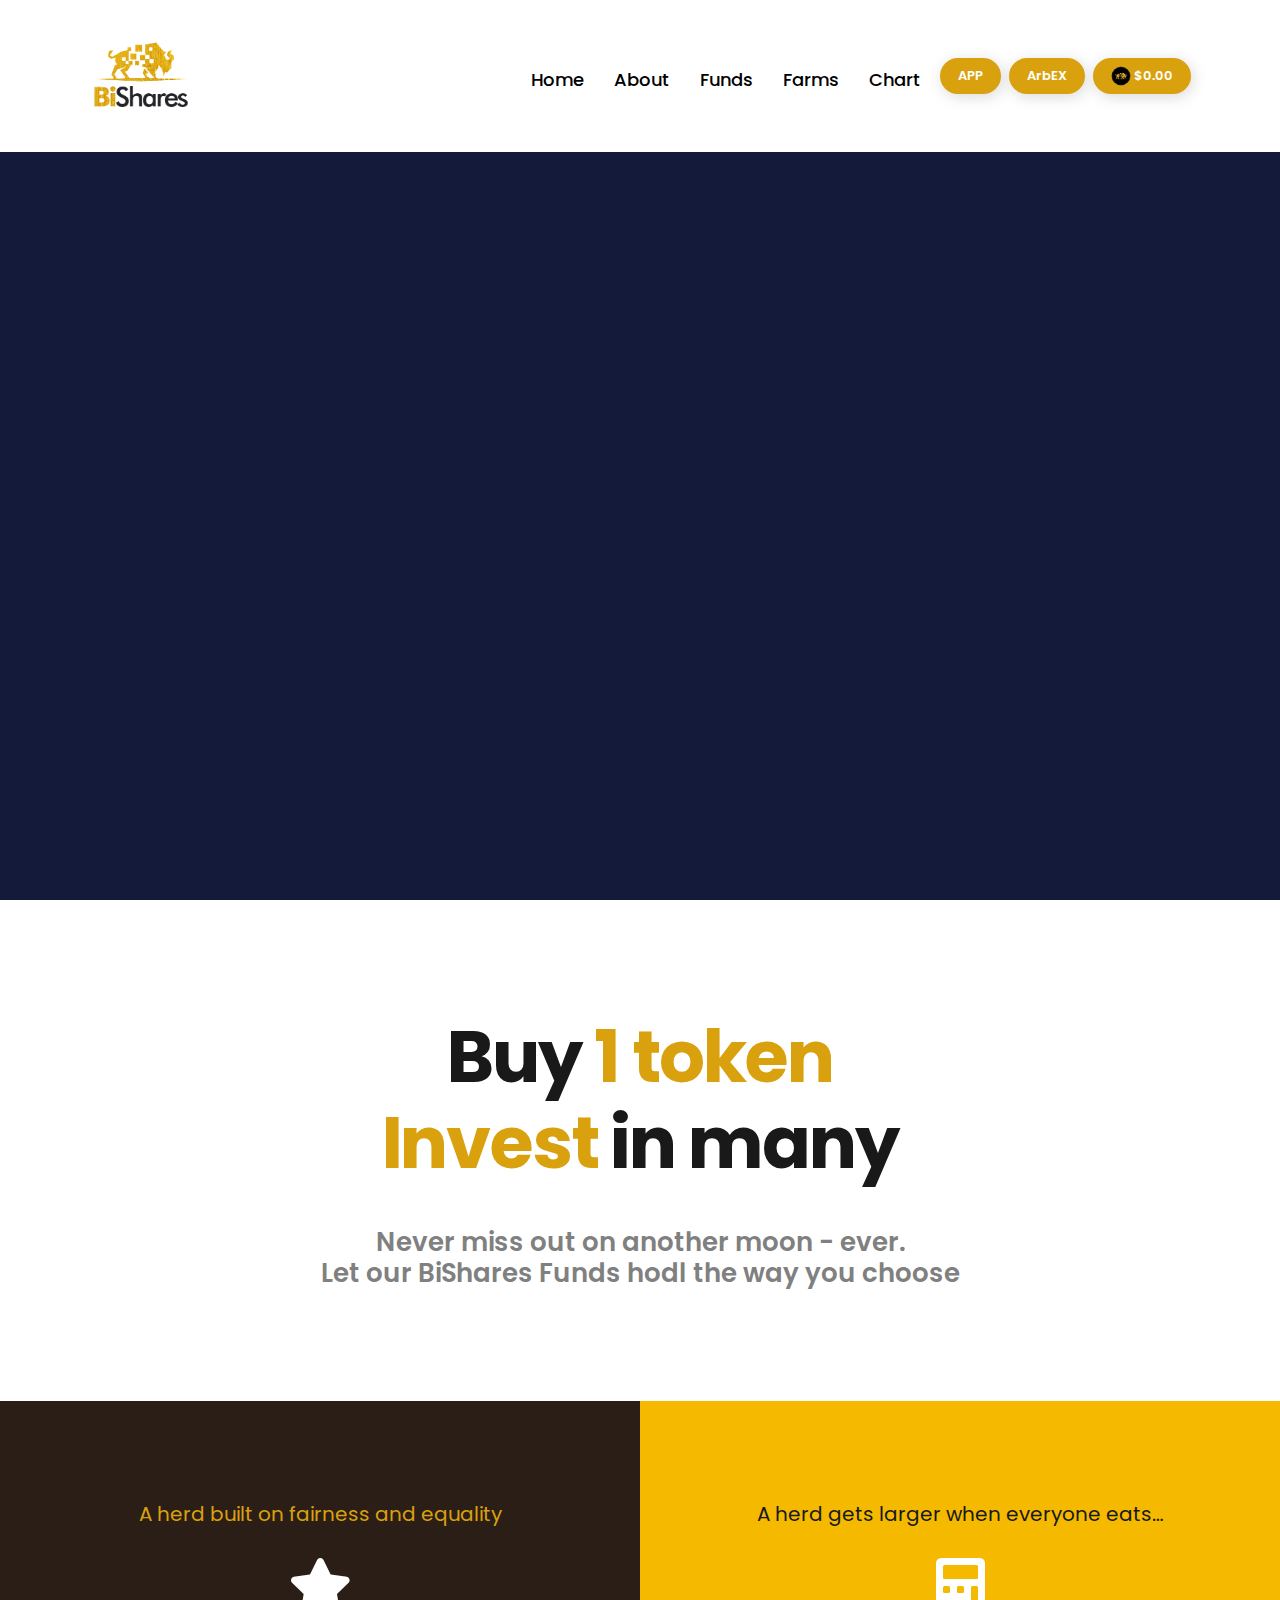
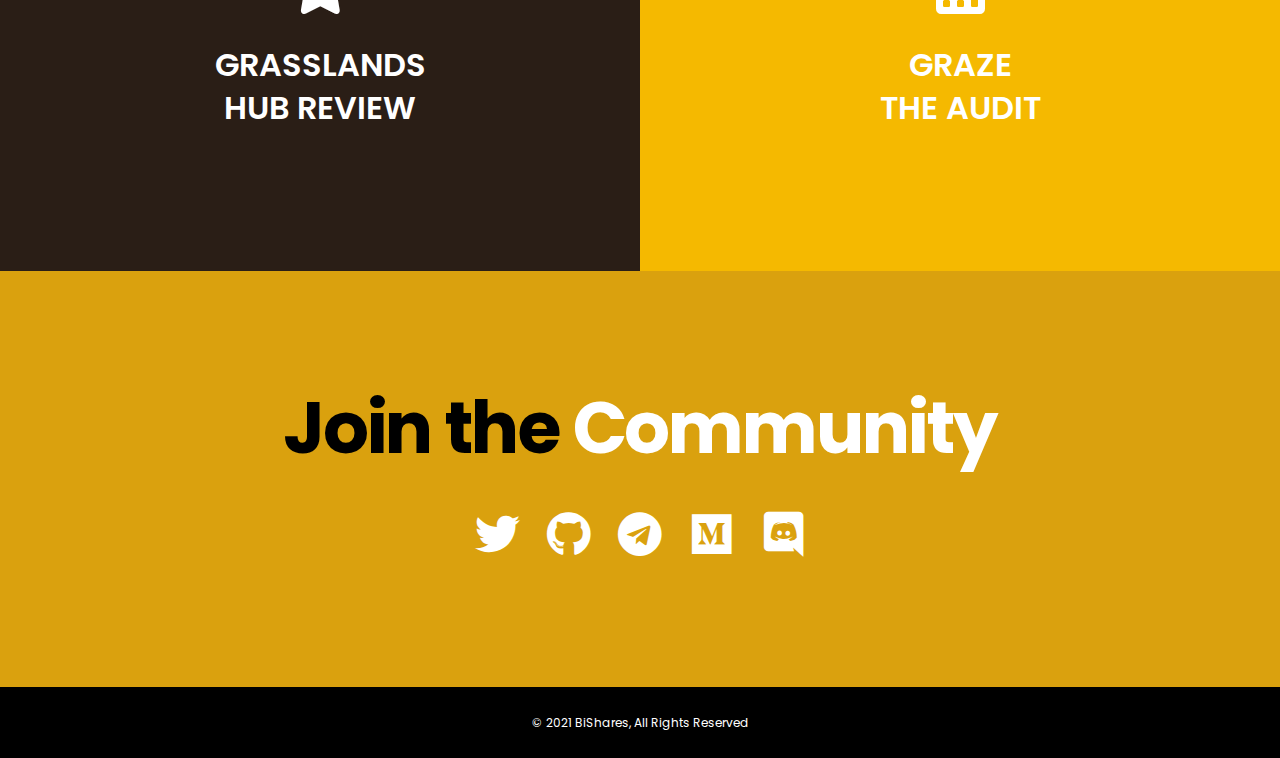
==== about-us.html @ 29312f46 "ArbEX" ====
<!doctype html>
<html lang="en">

<head>
    <meta charset="UTF-8">
    <meta name="viewport" content="width=device-width, initial-scale=1, shrink-to-fit=no">
    <link rel="stylesheet" href="https://fonts.googleapis.com/css?family=Poppins:400,500,600">
    <link rel="stylesheet" href="assets/bootstrap/css/bootstrap.min.css" type="text/css">
    <link rel="stylesheet" href="assets/font-awesome/css/fontawesome-all.min.css">
    <link rel="stylesheet" href="assets/css/magnific-popup.css">
    <link rel="stylesheet" href="assets/css/owl.carousel.min.css">
    <link rel="stylesheet" href="assets/css/style.css">
    <link rel="stylesheet" href="assets/css/custom.css">

    <link rel="shortcut icon" type="image/jpg" href="assets/img/favicon.png" />
    <title>BiShares - BSC dETF's - About Us</title>

    <meta property="og:url" content="https://bishares.finance" />
    <meta name="title" content="ABOUT US | BISHARES FINANCE">
    <meta name="description" content="BiShares - BSC dETF's - Safely Diversify Across Crypto Assets">
    <meta property="og:title" content="ABOUT US | BISHARES FINANCE">
    <meta property="og:description" content="BiShares - BSC dETF's - Safely Diversify Across Crypto Assets">
    <meta property="og:image" content="https://bishares.finance/assets/img/BiSharesLarge.jpg">
    <meta name="twitter:title" content="ABOUT US | BISHARES FINANCE">
    <meta name="twitter:description" content="BiShares - BSC dETF's - Safely Diversify Across Crypto Assets">
    <meta name="twitter:image" content="https://bishares.finance/assets/img/BiSharesLarge.jpg">
    <meta name="twitter:card" content="summary_large_image">

</head>

<body data-spy="scroll" data-target=".navbar">
    <div class="ts-page-wrapper" id="page-top">

        <!--*********************************************************************************************************-->
        <!--************ HERO ***************************************************************************************-->
        <!--*********************************************************************************************************-->
        <header id="ts-hero" class="ts-full-screen ts-separate-bg-element">
            <!--NAVIGATION ******************************************************************************************-->
            <nav class="navbar navbar-expand-lg navbar-dark fixed-top ts-separate-bg-element" data-bg-color="#fff">
                <div class="container">
                    <a class="navbar-brand" href="./">
                        <img src="assets/img/BiShare-Logo-WEB.png" alt="">
                    </a>
                    <!--end navbar-brand-->
                    <button class="navbar-toggler" type="button" data-toggle="collapse"
                        data-target="#navbarNavAltMarkup" aria-controls="navbarNavAltMarkup" aria-expanded="false"
                        aria-label="Toggle navigation">
                        <span class="navbar-toggler-icon"></span>
                    </button>
                    <!--end navbar-toggler-->
                    <div class="collapse navbar-collapse" id="navbarNavAltMarkup">
                        <div class="navbar-nav ml-auto">
                            <a class="nav-item nav-links ts-scroll" href="./">Home</a>
                            <a class="nav-item nav-links ts-scroll" href="./about-us">About <span
                                    class="sr-only"></span></a>
                            <a class="nav-item nav-links ts-scroll" href="./funds">Funds</a>
                            <a class="nav-item nav-links ts-scroll" href="https://farms.bishares.finance" target="_blank">Farms</a>
                            <a class="nav-item nav-links ts-scroll" target="_blank"
                                href="https://charts.bogged.finance/?token=0x19A6Da6e382b85F827088092a3DBe864d9cCba73">Chart</a>
                                <a class="ts-scroll btn btn-primary btn-sm m-1 px-3 ts-width__auto"
                                href="https://app.bishares.finance" target="_blank">APP</a>
                                <a class="ts-scroll btn btn-primary btn-sm m-1 px-3 ts-width__auto"
                                href="https://arbex.bishares.finance" target="_blank">ArbEX</a>
                            <a class="ts-scroll btn btn-primary btn-sm m-1 px-3 ts-width__auto"
                                href="https://www.coingecko.com/en/coins/bishares"
                                id="bison_price" target="_blank"><img src="assets/img/CoinSoloGold.svg"
                                    style="height: 20px;" /> $0.00</a>
                        </div>
                        <!--end navbar-nav-->
                    </div>
                    <!--end collapse-->
                </div>
                <!--end container-->
            </nav>
            <!--end navbar-->

            <!--HERO CONTENT ****************************************************************************************-->
            <div class="container align-self-center align-items-center" style="padding-top: 160px;">
                <div class="row">
                    <div class="col-md-12">
                        <center>
                            <h1 data-animate="ts-fadeInUp">Graze with us in<br />the great plains of bison code</h1>
                            <div data-animate="ts-fadeInUp" data-delay=".1s">
                                <p class="w-75 text-white mb-5 ts-opacity__90">... wallow with the herd</p>
                            </div>

                        </center>
                    </div>


                    <!--end col-md-7-->
                </div>
                <!--end row-->
            </div>
            <!--end container-->
            <!--END HERO CONTENT ************************************************************************************-->

            <!--HERO BACKGROUND *************************************************************************************-->
            <div class="ts-background" data-bg-color="#141a3a" data-bg-parallax="scroll" data-bg-parallax-speed="3">
                <!-- <div class="ts-background-image ts-svg ts-z-index__1 ts-background-position-left d-none d-md-block" data-bg-image="assets/svg/shape-mask.svg" data-animate="ts-fadeInLeft"></div>-->
                <div class="ts-background-image ts-parallax-element" data-bg-image="assets/img/bishares-graze.jpg"
                    data-animate="ts-zoomOutIn"></div>
            </div>
            <!--END HERO BACKGROUND *********************************************************************************-->

        </header>
        <!--end #hero-->

        <!--*********************************************************************************************************-->
        <!--************ CONTENT ************************************************************************************-->
        <!--*********************************************************************************************************-->
        <main id="ts-content">

            <!--HOW IT WORKS ****************************************************************************************-->
            <section id="how-it-works" class="ts-block ts-xs-text-center pb-5" style="padding-bottom:0px !IMPORTANT;">
                <div class="container">
                    <div class="ts-title">
                        <center>
                            <h1 class="display-3 text-xs-center">Buy <span class="text-primary">1 token</span>
                                <br /><span class="text-primary">Invest</span> in many
                            </h1>
                            <h3 class="mb-1 semi-header">Never miss out on another moon - ever.<br />
                                Let our BiShares Funds hodl the way you choose</h3>

                        </center>
                    </div>
                </div>

                <!--end ts-title-->
                <div class="icoboxes-card-wrapper icoboxes-card-wrapper__3cols">
                    <div class="icobox icobox_icon-color-primary icobox_type_card icobox_centered icobox_title_accent">
                        <a class="icobox__link-wrapper" href="https://github.com/bisharesindexfund" target="_blank">
                            <p style="font-size: 20px;" class="boxy">A herd built on fairness and equality</p>
                            <div class="icobox__icon-holder">
                                <div class="icobox__icon"><i class="fa fa-star"></i></div>
                            </div>
                            <div class="icobox__body">
                                <h5 class="icobox__title">Grasslands<br> Hub Review</h5>
                                <p>&nbsp;</p>
                            </div>
                        </a>
                    </div>
                    <div class="icobox icobox_icon-color-primary icobox_type_card icobox_centered icobox_title_accent">
                      <a class="icobox__link-wrapper" href="https://bishares.finance/assets/docs/bishares-defiyield-audit.pdf" target="_blank">

                        <p class="boxy-rev" style="font-size: 20px;">A herd gets larger when everyone eats…</p>
                        <div class="icobox__icon-holder">
                            <div class="icobox__icon"><i class="fa fa-calculator"></i></div>
                        </div>
                        <div class="icobox__body">
                            <h5 class="icobox__title">Graze<br> the Audit</h5>
                              <p>&nbsp;</p>
                        </div>
                      </a>
                    </div>

                    <!--end row-->
                </div>
                <!--end container-->
            </section>
            <!--END HOW IT WORKS ************************************************************************************-->




            <!--FOOTER****************************************************************************************-->
            <section id="buy-now" class="ts-block text-center py-10" data-bg-color="#daa10e">
                <div class="container">
                    <div class="ts-title mb-3">
                        <h1 class="display-3 text-xs-center foot-words">Join the <span
                                class="text-primary-foot">Community</span> </h1>
                    </div>
                    <!--end ts-title-->
                    <a href="https://twitter.com/BiSharesFinance" target="_blank"><i class="fab fa-twitter"> </i></a>
                    <a href="https://github.com/bisharesindexfund" target="_blank"><i class="fab fa-github"> </i></a>
                    <a href="https://t.me/bishares" target="_blank"><i class="fab fa-telegram"> </i></a>
                    <a href="https://bi-shares.medium.com" target="_blank"><i class="fab fa-medium"> </i></a>
                    <a href="https://discord.gg/w2jejq5rBP" target="_blank"><i class="fab fa-discord"> </i></a>
                </div>
            </section>
            <!--END BUY NOW *****************************************************************************************-->

        </main>
        <!--end #content-->

        <!--*********************************************************************************************************-->
        <!--************ FOOTER *************************************************************************************-->
        <!--*********************************************************************************************************-->
        <footer id="ts-footer">

            <section id="contact" class="ts-separate-bg-element" data-bg-image="assets/img/bg-hand-mobile.jpg"
                data-bg-image-opacity=".1" data-bg-color="black">
                <div class="container">

                    <!--end row-->
                </div>
                <!--end ts-box-->
                <div class="text-center text-white py-4">
                    <small>© 2021 BiShares, All Rights Reserved</small>
                </div>

                <!--end container-->
            </section>

        </footer>
        <!--end #footer-->

    </div>
    <!--end page-->

    <script src="assets/js/custom.hero.js"></script>
    <script src="assets/js/jquery-3.3.1.min.js"></script>
    <script src="assets/js/popper.min.js"></script>
    <script src="assets/bootstrap/js/bootstrap.min.js"></script>
    <script src="assets/js/imagesloaded.pkgd.min.js"></script>
    <script src="https://maps.google.com/maps/api/js?key=AIzaSyBEDfNcQRmKQEyulDN8nGWjLYPm8s4YB58"></script>
    <script src="assets/js/isInViewport.jquery.js"></script>
    <script src="assets/js/jquery.magnific-popup.min.js"></script>
    <script src="assets/js/owl.carousel.min.js"></script>
    <script src="assets/js/scrolla.jquery.min.js"></script>
    <script src="assets/js/jquery.validate.min.js"></script>
    <script src="assets/js/jquery-validate.bootstrap-tooltip.min.js"></script>
    <script src="assets/js/custom.js"></script>

    <script type="text/javascript">
        get_bison_price();
        function get_bison_price() {
            $.ajax({
                type: "GET",
                url: "https://api.coingecko.com/api/v3/simple/price?ids=bishares&vs_currencies=usd",
                success: function (data) {
                    bison = data["bishares"]["usd"];
                    if (bison == "0.00" || bison == "nan" || bison == "inf") {
                        setTimeout(function () { get_bison_price(); }, 1000);
                    } else if (bison !== "0.00" && bison != "nan" && bison != "inf") {
                      console.log(bison);
                        $('#bison_price').html("<img src='assets/img/CoinSoloGold.svg' style='height: 20px;' /> $" + bison);
                        setTimeout(function () { get_bison_price(); }, 30000);
                    }
                }
            })

        }
    </script>


</body>

</html>
---- assets/css/style.css ----
/*----------------------------------------------------------------------------------------------------------------------
Project:	    StartUps
Version:        1.0.0

Default Color   #ff6a6a;

Body copy:		'Poppins', sans-serif; 15px;
Headers:		'Poppins', sans-serif;

----------------------------------------------------------------------------------------------------------------------*/

/*----------------------------------------------------------------------------------------------------------------------
[Table of contents]

A. Basic Styling
  -- Styling

B. Helpers
  -- Animations
  -- Borders
  -- Colors
  -- Column Count
  -- Transitions
  -- Background
  -- Headings
  -- Height
  -- Margin
  -- No Gutter
  -- Opacity
  -- Overflow
  -- Padding
  -- Position
  -- Shadow
  -- Shape Mask
  -- Typography
  -- Title
  -- Transitions
  -- Utilities
  -- Width
  -- Z-Index

C. Components
  -- Block
  -- Blockquote
  -- Box
  -- Buttons
  -- Card
  -- Circle
  -- Forms
  -- Inputs
  -- Item
  -- List
  -- Map
  -- Hero
  -- Navbar
  -- Page
  -- Partners
  -- Plugins
  -- Price Box
  -- Progress
  -- Promo Numbers
  -- Select
  -- Slider
  -- Tabs

D. Plugins Styles
  -- Magnific Popup
  -- Owl Carousel

E. Template Specific Elements
  -- Price Box
  -- Other
  -- Story


----------------------------------------------------------------------------------------------------------------------*/

/***********************************************************************************************************************
A. Basic Styling
***********************************************************************************************************************/

/*-------------------------------------------
  -- Styling - Colors, Font Size, Font Family
-------------------------------------------*/

body {
    color: #191919;
    font-family: 'Poppins', sans-serif;
    font-weight: 400;
    font-size: .9375rem;
    margin: 0;
    padding: 0;
}

html {
    font-size: 80%;
}

h1, .ts-h1 {
    font-weight: 500;
    font-size: 2.5rem;
}

h2, .ts-h2 {
    font-weight: 500;
    font-size: 1.5rem;
}

h3, .ts-h3 {
    font-weight: 600;
    font-size: 1.25rem;
    margin-bottom: 1.5625rem;
}

h4, .ts-h4 {
    font-weight: 500;
    margin-bottom: 1.875rem;
}

h5, .ts-h5 {
    font-size: 2rem;
    font-weight: 600;
}

h6, .ts-h6 {
    font-size: .9375rem;
}

.text-primary {
  color: #daa10e !important;
    font-weight:700;
}

a.text-primary:focus, a.text-primary:hover {
  color: #daa10e !important;
}

.display-3 {
  letter-spacing: -0.03em;
    font-weight:700;
}

@media (max-width: 991px) {
  .display-3 {
    font-size: 3rem;
  }
}

.semi-header{
    color:grey;
}

.img-fluid, .carousel-inner > .carousel-item > img,
.carousel-inner > .carousel-item > a > img {
  max-width: 70%;
  height: auto;
}

.foot-words{
    color:black;
    
}
.text-primary-foot{
    color:white;
}

.fab{
  width: 1.5em; 
    font-size:3em;
    color:white;
}

.navbar-brand img{
    width:110px;
}

.navbar-light .navbar-toggler-icon {
  background-image: url("data:image/svg+xml;charset=utf8,%3Csvg viewBox='0 0 30 30' xmlns='http://www.w3.org/2000/svg'%3E%3Cpath stroke='rgba(0, 0, 0, 0.5)' stroke-width='2' stroke-linecap='round' stroke-miterlimit='10' d='M4 7h22M4 15h22M4 23h22'/%3E%3C/svg%3E");
}

.navbar-dark .navbar-toggler-icon {
  background-image: url("data:image/svg+xml;charset=utf8,%3Csvg viewBox='0 0 30 30' xmlns='http://www.w3.org/2000/svg'%3E%3Cpath stroke='rgba(0, 0, 0, 0.5)' stroke-width='2' stroke-linecap='round' stroke-miterlimit='10' d='M4 7h22M4 15h22M4 23h22'/%3E%3C/svg%3E");
}
.navbar-dark .navbar-nav .nav-links{
    font-size:18px;
    padding-top: 10px;
    text-align: center;
    color:black;
}
.nav-links .ts-scroll {
    color:black !IMPORTANT;
}

.w-75{
 font-size:22px;   
    line-height: 26px;
}

.boxy{
    color:#daa10e;
}
.boxy-rev{
    color:#191919;
}


/* NEW */

/***********************************************************************************************************************
B. Helpers
***********************************************************************************************************************/

/*-------------------------------------------
  -- Animations
-------------------------------------------*/

[data-animate] {
    opacity: 0;
    animation-fill-mode: forwards;
    animation-duration: .6s;
    animation-timing-function: ease;
}

/* Fade In Up */

@keyframes ts-fadeInUp {
    from {
        opacity: 0;
        transform: translate3d(0, 1.25rem, 0);
    }

    to {
        opacity: 1;
        transform: translate3d(0, 0, 0);
    }
}

.ts-fadeInUp {
    animation-name: ts-fadeInUp;
}

/* Fade In Down */

@keyframes ts-fadeInDown {
    from {
        opacity: 0;
        transform: translate3d(0, -1.25rem, 0);
    }

    to {
        opacity: 1;
        transform: translate3d(0, 0, 0);
    }
}

.ts-fadeInDown {
    animation-name: ts-fadeInDown;
}

/* Fade In Left */

@keyframes ts-fadeInLeft {
    from {
        opacity: 0;
        transform: translate3d(-1.25rem, 0, 0);
    }

    to {
        opacity: 1;
        transform: translate3d(0, 0, 0);
    }
}

.ts-fadeInLeft {
    animation-name: ts-fadeInLeft;
}

/* Fade In Right */

@keyframes ts-fadeInRight {
    from {
        opacity: 0;
        transform: translate3d(1.25rem, 0, 0);
    }

    to {
        opacity: 1;
        transform: translate3d(0, 0, 0);
    }
}

.ts-fadeInRight {
    animation-name: ts-fadeInRight;
}

/* Zoom In */

@keyframes ts-zoomIn {
    from {
        opacity: 0;
        transform: scale(.5);
    }

    to {
        opacity: 1;
        transform: scale(1);
    }
}

.ts-zoomIn {
    animation-name: ts-zoomIn;
}

/* Zoom Out In */

@keyframes ts-zoomOutIn {
    from {
        opacity: 0;
        transform: scale(1.1);
    }

    to {
        opacity: 1;
        transform: scale(1);
    }
}

.ts-zoomOutIn {
    animation-name: ts-zoomOutIn;
}

/* Zoom In Short */

@keyframes ts-zoomInShort {
    from {
        opacity: 0;
        transform: scale(.9);
    }

    to {
        opacity: 1;
        transform: scale(1);
    }
}

.ts-zoomInShort {
    animation-name: ts-zoomInShort;
}

/*-------------------------------------------
  -- Borders
-------------------------------------------*/

.ts-border-radius__sm {
    border-radius: .125rem;
    overflow: hidden;
}

.ts-border-radius__md {
    border-radius: .25rem;
    overflow: hidden;
}

.ts-border-radius__lg {
    border-radius: .5rem;
    overflow: hidden;
}

.ts-border-radius__xl {
    border-radius: .75rem;
    overflow: hidden;
}

.ts-border-radius__pill {
    border-radius: 6.25rem !important;
    overflow: hidden;
}

.ts-border-radius__round-shape {
    border-radius: 187.5rem;
    overflow: hidden;
}

.ts-border-none {
    border: none;
}

.ts-border-bottom {
    border-bottom: .0625rem solid rgba(0, 0, 0, .1);
}

.ts-font-color__white {
    color: #fff;
}

.ts-font-color__black {
    color: #000;
}

.ts-font-color__primary {
    color: #3a79f9;
}

/*-------------------------------------------
  -- Background
-------------------------------------------*/

[data-bg-image] {
    background-size: cover;
    background-position: 50%;
}

.ts-background {
    bottom: 0;
    left: 0;
    height: 100%;
    overflow: hidden;
    position: absolute;
    width: 100%;
    z-index: -2;
}

.ts-background .ts-background {
    height: 100%;
    width: 100%;
}

.ts-background-repeat {
    background-repeat: repeat;
    background-size: inherit;
}

.ts-background-repeat .ts-background-image {
    background-repeat: repeat;
    background-size: inherit;
}

.ts-background-image, .ts-img-into-bg {
    background-repeat: no-repeat;
    background-size: cover;
    background-position: 50%;
    height: 100%;
    overflow: hidden;
    width: 100%;
}

.ts-background-image img, .ts-img-into-bg img {
    display: none;
}

.ts-background-original-size {
    background-size: inherit;
}

.ts-background-size-cover {
    background-size: cover;
}

.ts-background-size-contain {
    background-size: contain;
}

.ts-background-repeat-x {
    background-repeat: repeat-x;
}

.ts-background-repeat-y {
    background-repeat: repeat-y;
}

.ts-background-repeat-repeat {
    background-repeat: repeat;
    background-size: inherit;
}

.ts-background-position-top {
    background-position: top;
}

.ts-background-position-center {
    background-position: center;
}

.ts-background-position-bottom {
    background-position: bottom;
}

.ts-background-position-left {
    background-position-x: left !important;
}

.ts-background-position-right {
    background-position-x: right !important;
}

.ts-background-particles {
    height: 120%;
    left: 0;
    margin-left: -10%;
    margin-top: -10%;
    overflow: hidden;
    position: absolute;
    top: 0;
    width: 120%;
    z-index: 1;
}

.ts-background-is-dark {
    color: #fff;
}

.ts-background-is-dark .form-control {
    box-shadow: 0 0 0 .125rem rgba(255, 255, 255, .2);
}

.ts-background-is-dark .form-control:focus {
    box-shadow: 0 0 0 .125rem rgba(255, 255, 255, .4);
}

.ts-background-is-dark .ts-btn-border-muted {
    border-color: rgba(255, 255, 255, .1);
}

.ts-video-bg {
    height: 100%;
}

.ts-video-bg .fluid-width-video-wrapper {
    height: 100%;
}

/*-------------------------------------------
  -- Height
-------------------------------------------*/

.ts-height__50px {
    height: 3.125rem;
}

.ts-height__100px {
    height: 6.25rem;
}

.ts-height__150px {
    height: 9.375rem;
}

.ts-height__200px {
    height: 12.5rem;
}

.ts-height__250px {
    height: 15.625rem;
}

.ts-height__300px {
    height: 18.75rem;
}

.ts-height__350px {
    height: 21.875rem;
}

.ts-height__400px {
    height: 25rem;
}

.ts-height__450px {
    height: 28.125rem;
}

.ts-height__500px {
    height: 31.25rem;
}

.ts-height__600px {
    height: 37.5rem;
}

.ts-height__700px {
    height: 43.75rem;
}

.ts-height__800px {
    height: 50rem;
}

.ts-height__900px {
    height: 56.25rem;
}

.ts-height__1000px {
    height: 62.5rem;
}

/*- ---------------------------------------------*/
/*- Icobox
/*- ---------------------------------------------*/
.icobox {
  position: relative;
  margin-bottom: 2rem;
}

.icobox::after {
  content: "";
  display: table;
  clear: both;
}

.icobox p:last-child {
  margin-bottom: 0;
}

.icobox__icon {
  width: 70px;
  height: 70px;
  line-height: 70px;
  background: #2a1e16;
  color: #fff;
  font-size: 2.6rem;
  font-family: "Montserrat", sans-serif;
  text-align: center;
  margin-bottom: 1.7rem;
}

.icobox__title {
  margin-bottom: 0;
}

.icobox__title + p {
  padding-top: 1em;
}

.icobox__link-wrapper {
  text-decoration: none;
}

.icobox__link-wrapper:hover {
  text-decoration: none;
}

.icobox_icon-color-primary .icobox__icon {
  background-color: #f5b900;
}

.icobox_icon-color-primary.icobox_icon-no-shape .icobox__icon {
  background-color: transparent;
  color: #f5b900;
}

.icobox_icon-color-primary.icobox_type_card {
  background-color: #f5b900;
}

.icobox_centered {
  text-align: center;
}

.icobox_centered .icobox__icon {
  margin-left: auto;
  margin-right: auto;
  text-align: center !important;
}

.icobox_right {
  text-align: right;
}

.icobox_right .icobox__icon {
  float: right;
}

.icobox_right .icobox__icon-holder::after {
  content: "";
  display: table;
  clear: both;
}

.icobox_icon-left .icobox__icon {
  float: left;
  margin: 0 2rem 0 0;
}

.icobox_icon-right .icobox__icon {
  float: right;
  margin: 0 0 0 2rem;
}

.icobox_icon-shape_round .icobox__icon {
  border-radius: 50%;
}

.icobox_icon-no-shape .icobox__icon {
  background: none;
  color: #2a1e16;
  font-size: 56px;
  line-height: 1em;
  text-align: left;
}

.icobox_icon-no-shape.icobox_icon-left .icobox__icon {
  margin-right: 0;
}

.icobox_icon-no-shape.icobox_icon-right .icobox__icon {
  margin-left: 0;
  text-align: right;
}

@media (min-width: 992px) {
  .icobox_size_xl .icobox__icon {
    width: 132px;
    height: 132px;
    font-size: 56px;
    line-height: 132px;
    margin-bottom: 2rem;
  }
}

.icobox_type_boxed {
  background: #fcfcfc;
  padding: 47px 32px;
}

.icobox_type_card {
  background-color: #2a1e16;
  padding: 75px 20px 85px 20px;
}

.icobox_type_card br {
  display: none;
}

@media (min-width: 992px) {
  .icobox_type_card {
    padding: 100px 80px;
  }
  .icobox_type_card br {
    display: inline-block;
  }
}

.icobox_type_card .icobox__icon {
  color: #fff;
  background: none;
  margin-bottom: 1rem;
  transition: all 0.2s ease;
}

@media (min-width: 992px) {
  .icobox_type_card .icobox__icon {
    font-size: 56px;
    line-height: 56px;
  }
}

.icobox_type_card .icobox__title {
  color: #fff;
  line-height: 1.33em;
  transition: all 0.2s ease;
}

.icobox_type_card .icobox__body {
  color: #fff;
}

.icobox_type_card:hover .icobox__icon {
  transform: translate(0, -0.5rem);
}

.icobox_type_card:hover .icobox__title {
  transform: translate(0, 0.5rem);
}

.icobox_title_accent .icobox__title {
  text-transform: uppercase;
}

.icoboxes-card-wrapper::after {
  content: "";
  display: table;
  clear: both;
}

.icoboxes-card-wrapper.icoboxes-card-wrapper__3cols .icobox_type_card {
  margin-bottom: 0;
}

.icoboxes-card-wrapper.icoboxes-card-wrapper__3cols .icobox_type_card:nth-child(2n+1) {
  background-color: #2a1e16;
}

@media (min-width: 768px) {
  .icoboxes-card-wrapper.icoboxes-card-wrapper__3cols .icobox_type_card {
    float: left;
    width: 50%;
  }
  .icoboxes-card-wrapper.icoboxes-card-wrapper__3cols .icobox_type_card:nth-child(4n+1), .icoboxes-card-wrapper.icoboxes-card-wrapper__3cols .icobox_type_card:nth-child(4n+4) {
    background-color: #2a1e16;
  }
  .icoboxes-card-wrapper.icoboxes-card-wrapper__3cols .icobox_type_card:nth-child(4n+2), .icoboxes-card-wrapper.icoboxes-card-wrapper__3cols .icobox_type_card:nth-child(4n+3) {
    background-color: #f5b900;
  }
}

@media (min-width: 992px) {
  .icoboxes-card-wrapper.icoboxes-card-wrapper__3cols .icobox_type_card {
    width: 50%;
  }
  .icoboxes-card-wrapper.icoboxes-card-wrapper__3cols .icobox_type_card:nth-child(2n+1) {
    background-color: #2a1e16;
  }
  .icoboxes-card-wrapper.icoboxes-card-wrapper__3cols .icobox_type_card:nth-child(2n) {
    background-color: #f5b900;
  }
}

@media (min-width: 768px) {
  .icobox_top-line {
    margin-top: 86px;
  }
  .icobox_top-line::before {
    content: "";
    display: block;
    position: absolute;
    left: 50%;
    top: -86px;
    width: 1px;
    height: 56px;
    background-color: #ececec;
  }
}
/*-------------------------------------------
  -- Margin
-------------------------------------------*/

.ts-mt__0 {
    margin-top: 0 !important;
}

.ts-mr__0 {
    margin-right: 0 !important;
}

.ts-mb__0 {
    margin-bottom: 0 !important;
}

.ts-ml__0 {
    margin-left: 0 !important;
}

/*-------------------------------------------
  -- No Gutters - Removes padding from col*
-------------------------------------------*/

.no-gutters {
    margin-right: 0;
    margin-left: 0;
}

.no-gutters > .col, .no-gutters > [class*="col-"] {
    padding-right: 0;
    padding-left: 0;
}

/*-------------------------------------------
  -- Opacity
-------------------------------------------*/

.ts-opacity__5 {
    opacity: .05;
}

.ts-opacity__10 {
    opacity: .1;
}

.ts-opacity__20 {
    opacity: .2;
}

.ts-opacity__30 {
    opacity: .3;
}

.ts-opacity__40 {
    opacity: .4;
}

.ts-opacity__50 {
    opacity: .5;
}

.ts-opacity__60 {
    opacity: .6;
}

.ts-opacity__70 {
    opacity: .7;
}

.ts-opacity__80 {
    opacity: .8;
}

.ts-opacity__90 {
    opacity: .9;
}

/*-------------------------------------------
  -- Overflow
-------------------------------------------*/

.ts-overflow__hidden {
    overflow: hidden;
}

.ts-overflow__visible {
    overflow: visible;
}

/*-------------------------------------------
  -- Padding
-------------------------------------------*/

.ts-pt__0 {
    padding-top: 0 !important;
}

.ts-pr__0 {
    padding-right: 0 !important;
}

.ts-pb__0 {
    padding-bottom: 0 !important;
}

.ts-pl__0 {
    padding-left: 0 !important;
}

/*-------------------------------------------
  -- Position
-------------------------------------------*/

/* Top */

.ts-top__0 {
    top: 0%;
}

.ts-top__50 {
    top: 50%;
}

.ts-top__100 {
    top: 100%;
}

/* Right */

.ts-right__0 {
    right: 0%;
}

.ts-right__50 {
    right: 50%;
}

.ts-right__100 {
    right: 100%;
}

.ts-right__inherit {
    right: inherit;
}

/* Bottom */

.ts-bottom__0 {
    bottom: 0%;
}

.ts-bottom__50 {
    bottom: 50%;
}

.ts-bottom__100 {
    bottom: 100%;
}

/* Left */

.ts-left__0 {
    left: 0%;
}

.ts-left__50 {
    left: 50%;
}

.ts-left__100 {
    left: 100%;
}

.ts-left__inherit {
    left: inherit;
}

.ts-push-left__100 {
    transform: translateX(100%);
}

/*-------------------------------------------
  -- Shadow
-------------------------------------------*/

.ts-shadow__sm {
    box-shadow: 0 .125rem .3125rem rgba(0, 0, 0, .1);
}

.ts-shadow__md {
    box-shadow: .125rem .1875rem .9375rem rgba(0, 0, 0, .15);
}

.ts-shadow__lg {
    box-shadow: .375rem .3125rem 1.5625rem rgba(0, 0, 0, .2);
}

.ts-shadow__none {
    box-shadow: none !important;
}

/*-------------------------------------------
  -- Typography
-------------------------------------------*/

a {
    color: #daa10e;
    transition: .3s ease;
}

a:hover {
    color:#daa10e;

    text-decoration: none;
}

p {
    line-height: 1.6875rem;
    margin-bottom: 1.875rem;
    color: rgba(0, 0, 0, .5);
}

.ts-font-weight__normal {
    font-weight: normal;
}

.ts-font-weight__light {
    font-weight: lighter;
}

.ts-font-weight__bold {
    font-weight: bold;
}

.ts-text-small {
    font-size: .8125rem !important;
}

.ts-xs-text-center {
}

/*-------------------------------------------
  -- Title
-------------------------------------------*/

.ts-title {
    
}

.ts-title h5 {
    font-weight: normal;
    opacity: .5;
}

/*-------------------------------------------
  -- Utilities
-------------------------------------------*/

.ts-element {
    position: relative;
}

/* Social Icons */

.ts-social-icons {
    font-size: 120%;
}

.ts-social-icons a {
    padding: .125rem .25rem;
    color: #9e9e9e;
}

/* Overlay */

.ts-has-overlay {
    position: relative;
}

.ts-has-overlay:after {
    background-color: #000;
    content: "";
    height: 100%;
    left: 0;
    opacity: .5;
    position: absolute;
    top: 0;
    width: 100%;
    z-index: -1;
}

/* Flip x */

.ts-flip-x {
    transform: scaleY(-1);
}

/* Flip Y */

.ts-flip-y {
    transform: scaleX(-1);
}

.ts-video-bg {
    height: 100%;
}

.ts-video-bg .fluid-width-video-wrapper {
    height: 100%;
}

.ts-video-bg iframe {
    border: 0;
    height: 100%;
    width: 100%;
}

/*-------------------------------------------
  -- Width
-------------------------------------------*/

.ts-width__10px {
    width: .625rem;
}

.ts-width__20px {
    width: 1.25rem;
}

.ts-width__30px {
    width: 1.875rem;
}

.ts-width__40px {
    width: 2.5rem;
}

.ts-width__50px {
    width: 3.125rem;
}

.ts-width__100px {
    width: 6.25rem;
}

.ts-width__200px {
    width: 12.5rem;
}

.ts-width__300px {
    width: 18.75rem;
}

.ts-width__400px {
    width: 25rem;
}

.ts-width__500px {
    width: 31.25rem;
}

.ts-width__inherit {
    width: inherit !important;
}

.ts-width__auto {
    width: auto !important;
}

/*-------------------------------------------
  -- Z-index
-------------------------------------------*/

.ts-z-index__-1 {
    z-index: -1 !important;
}

.ts-z-index__0 {
    z-index: 0 !important;
}

.ts-z-index__1 {
    z-index: 1 !important;
}

.ts-z-index__2 {
    z-index: 2 !important;
}

.ts-z-index__1000 {
    z-index: 1000 !important;
}

/***********************************************************************************************************************
C. Components
***********************************************************************************************************************/

/*-------------------------------------------
  -- Block
-------------------------------------------*/

.ts-block {
    padding-bottom: 5rem;
    padding-top: 4rem;
    position: relative;
    /*
  &:after {
    background-image: url("data:image/svg+xml,%3csvg xmlns='http://www.w3.org/2000/svg'  width='103.987' height='105.599'%3E%3cpath fill='var(--color-primary-svg)' d='M101.017 45.961c-10.338 22.34-33.156 61.239-62.326 59.586-31.984-1.803-44.52-48.772-36.182-73.996 15.682-47.439 120.287-40.376 98.508 14.41-10.998 23.766 1.923-4.836 0 0z'/%3E%3c/svg%3E");
  }
  */
}

.ts-block-inside {
    padding: 1.25rem;
    position: relative;
}

section {
    position: relative;
}

/*-------------------------------------------
  -- Blockquote
-------------------------------------------*/

blockquote {
    font-size: 1.125rem;
    position: relative;
    padding-bottom: 2rem;
}

blockquote [class*="ts-circle"] {
    box-shadow: .375rem .3125rem 1.5625rem rgba(0, 0, 0, .2);
    position: relative;
    z-index: 2;
    margin-top: 1rem;
}

blockquote p {
    background-color: #f1f1f1;
    border-radius: .25rem;
    margin-top: -2.5rem;
    padding: 2.5rem;
    position: relative;
    z-index: 1;
}

blockquote p:after {
    border-color: #f1f1f1 transparent transparent transparent;
    border-style: solid;
    border-width: .8125rem .8125rem 0 .8125rem;
    content: "";
    width: 0;
    height: 0;
    position: absolute;
    left: 0;
    right: 0;
    margin: auto;
    bottom: -0.8125rem;
}

blockquote h4 {
    margin-bottom: .3125rem;
}

blockquote h6 {
    opacity: .5;
}

.blockquote-footer {
    color: inherit;
}

.blockquote-footer:before {
    display: none;
}

.ts-carousel-blockquote .owl-item figure, .ts-carousel-blockquote .owl-item p,
.ts-carousel-blockquote .owl-item .blockquote-footer {
    opacity: 0;
    transition: .6s ease;
    transform: translateY(.625rem);
}

.ts-carousel-blockquote .owl-item.active figure,
.ts-carousel-blockquote .owl-item.active p,
.ts-carousel-blockquote .owl-item.active .blockquote-footer {
    opacity: 1;
    transform: translateY(0);
}

.ts-carousel-blockquote .owl-item.active p {
    transition-delay: .1s;
}

.ts-carousel-blockquote .owl-item.active .blockquote-footer {
    transition-delay: .2s;
}

/*-------------------------------------------
  -- Box
-------------------------------------------*/

.ts-box {
    background-color: #fff;
    border-radius: .25rem;
    margin-bottom: 1.875rem;
    box-shadow: .125rem .1875rem .9375rem rgba(0, 0, 0, .15);
    padding: 1.5625rem;
}

/*-------------------------------------------
  -- Buttons
-------------------------------------------*/

.btn {
    border-radius: 6.25rem;
    border-width: .125rem;
    box-shadow: .125rem .1875rem .9375rem rgba(0, 0, 0, .15);
    font-weight: 600;
    font-size: .9375rem;
    padding: .5rem 1.25rem;
    position: relative;
    outline: none !important;
}

.btn:hover .fa-arrow-right {
    transform: translateX(.5rem);
}

.btn .fa-arrow-right {
    transition: .6s cubic-bezier(.85, -0.37, .17, 1.45);
    transform: translateX(0) rotate(.02deg);
}

.btn span {
    transition: .3s ease;
}

.btn .status {
    bottom: 0;
    height: 1.375rem;
    left: 0;
    margin: auto;
    position: absolute;
    top: 0;
    right: 0;
    width: 1.5rem;
}

.btn .status .spinner {
    left: .3125rem;
    transition: .3s ease;
    top: .1875rem;
    position: absolute;
    opacity: 0;
}

.btn .status .status-icon {
    border-radius: 50%;
    left: 0;
    opacity: 0;
    font-size: .625rem;
    padding: .25rem .4375rem;
    position: relative;
    transition: .3s ease;
    z-index: 1;
    transform: scale(0);
}

.btn .status .status-icon.valid {
    background-color: var(--green);
}

.btn .status .status-icon.invalid {
    background-color: var(--red);
}

.btn.processing span {
    opacity: .2;
}

.btn.processing .spinner {
    opacity: 1;
}

.btn.done .ts-spinner {
    opacity: 0;
}

.btn.done .status-icon {
    transform: scale(1);
    opacity: 1;
}

.btn-primary:hover, .btn-primary:focus, .btn-primary:active {
    /*background-color: darken( var(--color-primary), 20% );
    border-color: darken( var(--color-primary), 20% );*/
    background-color: #daa10e;
    border-color: #daa10e;
    box-shadow: .125rem .1875rem .9375rem rgba(0, 0, 0, .3);
}

.btn-primary {
    background-color: #daa10e;
    border-color: #daa10e;
    color: #fff;
}

.btn-primary.disabled, .btn-primary:disabled {
    background-color: #daa10e;
    border-color: #daa10e;
}

.btn-primary:not(:disabled):not(.disabled):active:focus,
.btn-primary:not(:disabled):not(.disabled).active:focus,
.show > .btn-primary.dropdown-toggle:focus {
    background-color: #daa10e;
    border-color: #daa10e;
    box-shadow: 0 .1875rem .9375rem rgba(0, 0, 0, .2);
}

.btn-primary:not(:disabled):not(.disabled):active,
.btn-primary:not(:disabled):not(.disabled).active,
.show > .btn-primary.dropdown-toggle {
    background-color: #daa10e;
    border-color: #daa10e;
    box-shadow: 0 .1875rem .9375rem rgba(0, 0, 0, .2);
}

.btn-dark {
    background-color: #191919;
    border-color: #191919;
}

.btn-outline-primary {
    border-color: #daa10e;
    color: #daa10e;
}

.btn-outline-primary:hover {
    background-color: #daa10e;
    border-color: #daa10e;
}

.btn-outline-primary:not(:disabled):not(.disabled):active:focus {
    background-color: #3a79f9;
    border-color: #3a79f9;
    box-shadow: 0 0 0 .2rem rgba(58, 121, 249, .5);
}

.btn-lg {
    padding: .75rem 1.5rem;
    font-size: 1.125rem;
}

.btn-sm {
    font-size: .8125rem;
    padding: .375rem 1rem;
}

.btn-xs {
    font-size: .75rem;
    font-weight: 600;
    padding: .125rem .6875rem;
    text-transform: uppercase;
}

[class*="btn-outline-"] {
    box-shadow: none;
}

.ts-btn-border-muted {
    border-color: rgba(25, 25, 25, .1);
}

/*-------------------------------------------
  -- Card
-------------------------------------------*/

.card {
    backface-visibility: hidden;
    border: none;
    box-shadow: .125rem .1875rem .9375rem rgba(0, 0, 0, .15);
    margin-bottom: 1.875rem;
    overflow: hidden;
}

.card-columns .card {
    margin-bottom: 1.25rem;
}

.card-body, .card-footer, .card-header {
    padding: 1.5625rem;
}

.ts-cards-same-height > div[class*='col-'] {
    display: flex;
}

.ts-cards-same-height > div[class*='col-'] .card {
    width: 100%;
}

.ts-card__flat {
    border-radius: 0;
    box-shadow: none;
}

.ts-card__flat .card-footer {
    background-color: transparent;
    border: none;
}

.ts-card__image {
}

/*-------------------------------------------
  -- Circle
-------------------------------------------*/

.ts-circle__xs {
    border-radius: 50%;
    display: inline-block;
    height: 3rem;
    flex: 0 0 3rem;
    overflow: hidden;
    text-align: center;
    line-height: 3rem;
    width: 3rem;
}

.ts-circle__sm {
    border-radius: 50%;
    display: inline-block;
    height: 4.375rem;
    flex: 0 0 4.375rem;
    overflow: hidden;
    text-align: center;
    line-height: 4.375rem;
    width: 4.375rem;
}

.ts-circle__md {
    border-radius: 50%;
    display: inline-block;
    height: 6.25rem;
    flex: 0 0 6.25rem;
    overflow: hidden;
    text-align: center;
    line-height: 6.25rem;
    width: 6.25rem;
}

.ts-circle__lg {
    border-radius: 50%;
    display: inline-block;
    height: 8.125rem;
    flex: 0 0 8.125rem;
    overflow: hidden;
    text-align: center;
    line-height: 8.125rem;
    width: 8.125rem;
}

.ts-circle__xl {
    border-radius: 50%;
    display: inline-block;
    height: 10rem;
    flex: 0 0 10rem;
    overflow: hidden;
    text-align: center;
    line-height: 10rem;
    width: 10rem;
}

.ts-circle__xxl {
    border-radius: 50%;
    display: inline-block;
    height: 15.625rem;
    flex: 0 0 15.625rem;
    overflow: hidden;
    text-align: center;
    line-height: 15.625rem;
    width: 15.625rem;
}

/*-------------------------------------------
  -- Forms
-------------------------------------------*/

form.ts-labels-inside-input .form-group,
.ts-form.ts-labels-inside-input .form-group {
    position: relative;
}

form.ts-labels-inside-input .form-group label,
.ts-form.ts-labels-inside-input .form-group label {
    line-height: 2.625rem;
    left: .8125rem;
    opacity: .4;
    pointer-events: none;
    position: absolute;
    top: 0;
    transition: .3s ease;
}

form.ts-labels-inside-input .form-group label.focused,
.ts-form.ts-labels-inside-input .form-group label.focused {
    top: -2.1875rem;
    left: 0;
    font-size: .75rem;
    opacity: 1;
}

.form-control {
    border: 0;
    box-shadow: 0 0 0 .125rem rgba(0, 0, 0, .2);
    border-radius: .125rem;
    padding: .5625rem .75rem;
}

.form-control:focus {
    box-shadow: 0 0 0 .125rem rgba(0, 0, 0, .4);
}

.form-group {
    margin-bottom: 1.5625rem;
}

.form-group label {
    font-size: .8125rem;
}

.ts-gallery {
    position: relative;
}

.ts-gallery .ts-gallery__image {
    background-color: #191919;
    color: #fff;
    display: block;
    height: 28rem;
    overflow: hidden;
}

.ts-gallery .ts-gallery__image:hover .ts-img-into-bg {
    opacity: .3;
    transform: scale(1.1);
}

.ts-gallery .ts-gallery__caption {
    padding: 3rem;
    bottom: 0;
    left: 0;
    position: absolute;
    z-index: 2;
}

.ts-gallery .ts-img-into-bg {
    opacity: .6;
    transition: 1s cubic-bezier(.23, .05, .17, 1.02);
    transform: scale(1.03);
}

/*-------------------------------------------
  -- Inputs
-------------------------------------------*/

.ts-input__static {
    pointer-events: none;
    box-shadow: none;
}

.ts-inputs__transparent input, .ts-inputs__transparent textarea {
    background-color: transparent;
    color: #fff;
}

.ts-inputs__transparent input:active, .ts-inputs__transparent input:focus,
.ts-inputs__transparent textarea:active, .ts-inputs__transparent textarea:focus {
    background-color: transparent;
    color: #fff;
}

.ts-item {
    height: 100%;
    padding-bottom: 1.875rem;
}

.ts-item-content {
    display: flex;
    flex-direction: column;
    height: 100%;
}

.ts-item-header {
    margin-bottom: 1.5625rem;
    position: relative;
}

.ts-item-header .icon {
    position: relative;
    display: inline-block;
}

.ts-item-header .icon .step {
    background-color: #3a79f9;
    top: 0;
    box-shadow: .125rem .1875rem .9375rem rgba(0, 0, 0, .15);
    border-radius: 50%;
    color: #fff;
    font-weight: 600;
    line-height: 1.875rem;
    right: 0;
    height: 1.875rem;
    position: absolute;
    text-align: center;
    width: 1.875rem;
}

.ts-item-body {
    flex: 1 1 auto;
}

.ts-item-footer {
}

/*-------------------------------------------
  -- List
-------------------------------------------*/

ul {
    line-height: 2.5rem;
    list-style: none;
    padding-left: 0;
}

ul.ts-list-colored-bullets li:before {
    content: "•";
    color: #3a79f9;
    vertical-align: middle;
    font-size: 1.75rem;
    padding-right: .75rem;
}

ul.ts-list-divided li {
    border-bottom: .0625rem solid rgba(0, 0, 0, .1);
    padding-bottom: .3125rem;
    padding-top: .3125rem;
}

ul.ts-list-divided li:last-child {
    border-bottom: none;
}

/*-------------------------------------------
  -- Loading Screen
-------------------------------------------*/

body.has-loading-screen:before {
    background-color: #000;
    content: "";
    height: 100%;
    right: 0;
    position: fixed;
    width: 100%;
    top: 0;
    z-index: 9999;
    transition: 1.5s ease;
    opacity: 1;
}

body.has-loading-screen:after {
    content: url("../../assets/img/loading.svg");
    height: 2.5rem;
    width: 2.5rem;
    position: fixed;
    margin: auto;
    bottom: 0;
    left: 0;
    right: 0;
    opacity: 1;
    transform: scale(1);
    transition: 1.5s ease;
    top: 0;
    z-index: 10000;
}

body.has-loading-screen.loading-done:before {
    width: 0;
}

body.has-loading-screen.loading-done:after {
    transform: scale(0);
    opacity: 0;
}

/*-------------------------------------------
  -- Map
-------------------------------------------*/

.map {
    min-height: 12.5rem;
}

.map a[href^="http://maps.google.com/maps"] {
    display: none !important;
}

.map a[href^="https://maps.google.com/maps"] {
    display: none !important;
}

.map .gmnoprint a, .map .gmnoprint span, .map .gm-style-cc {
    display: none;
}

/*-------------------------------------------
  -- Hero
-------------------------------------------*/

#ts-hero {
    color: #fff;
    display: flex;
    position: relative;
    overflow: hidden;

}

#ts-hero .ts-background-image {
    background-position: top center;
}

/*-------------------------------------------
  -- Navbar
-------------------------------------------*/

.navbar {
    font-size: .875rem;
    font-weight: 500;
    padding-bottom: 2rem;
    padding-top: 2rem;
    transition: .3s ease;
    background-color:white;
}

.navbar.in {
    padding-bottom: 1rem;
    padding-top: 1rem;
    
}

.navbar.in .ts-background {
    opacity: 1 !important;
    
}

.navbar .ts-background {
    transition: 1s ease;
}

[class*="navbar-expand"] .navbar-nav .nav-link {
    padding-top: .3125rem;
    padding-bottom: .3125rem;
    color:#191919;
}

/*XL*/

/*LG*/

/*MD*/

/*SM*/

/*-------------------------------------------
  -- Page
-------------------------------------------*/

.ts-page-wrapper {
    overflow: hidden;
}

/*-------------------------------------------
  -- Partners
-------------------------------------------*/

.ts-partners a {
    display: block;
    padding: .625rem .3125rem;
}

/*-------------------------------------------
  -- Plugins
-------------------------------------------*/

.tv-site-widget {
    border: none !important;
}

iframe div {
    border: none;
}

/*-------------------------------------------
  -- Progress
-------------------------------------------*/

.progress {
    background-color: transparent;
    border: .125rem solid #3a79f9;
    border-radius: 0;
    height: .625rem;
}

.progress .progress-bar {
    background-color: #3a79f9;
}

/*-------------------------------------------
  -- Promo Numbers
-------------------------------------------*/

.ts-promo-numbers h2 {
    font-weight: normal;
}

.ts-promo-numbers h3 {
    font-weight: normal;
}

.ts-promo-number {
    margin-top: 1rem;
    margin-bottom: 1rem;
    position: relative;
}

.ts-promo-number .ts-promo-number-divider:after {
    content: "";
    bottom: 0;
    border: .125rem solid #3a79f9;
    border-radius: 50%;
    height: .625rem;
    margin: auto;
    position: absolute;
    right: -0.3125rem;
    top: 0;
    width: .625rem;
}

/*-------------------------------------------
  -- Select
-------------------------------------------*/

select.form-control {
    box-shadow: .125rem .1875rem .9375rem rgba(0, 0, 0, .15);
    border-radius: .25rem;
    cursor: pointer;
    height: 2.8125rem !important;
    margin-top: -0.125rem;
    padding: .5rem;
    -webkit-appearance: none;
       -moz-appearance: none;
    text-indent: .0625rem;
    text-overflow: '';
}

select.form-control:focus, select.form-control:hover {
    box-shadow: .375rem .3125rem 1.5625rem rgba(0, 0, 0, .2);
}

select::-ms-expand {
    display: none;
}

.select-wrapper {
    position: relative;
}

.select-wrapper:before {
    position: absolute;
    display: inline-block;
    font-weight: 900;
    text-rendering: auto;
    top: 0;
    margin: auto;
    bottom: 0;
    right: .9375rem;
    height: 1.875rem;
    -webkit-font-smoothing: antialiased;
    font-family: "Font Awesome\ 5 Free";
    content: "\f0dd";
}

/*-------------------------------------------
  -- Slider
-------------------------------------------*/

.ts-slider {
    height: 100% !important;
}

.ts-slider div {
    height: 100% !important;
}

/*-------------------------------------------
  -- Tabs
-------------------------------------------*/

.nav-tabs {
    border-bottom: none;
}

.nav-tabs h4 {
    font-weight: normal;
    margin-bottom: 0;
}

.nav-tabs .nav-links {
    background-color: transparent;
    border: none;
    border-bottom: .1875rem solid transparent;
    margin-left: .9375rem;
    margin-right: .9375rem;
    padding-right: 0;
    padding-left: 0;
    color: inherit;
    opacity: .5;
}
.nav-links {
    background-color: transparent;
    border: none;
    border-bottom: .1875rem solid transparent;
    margin-left: .9375rem;
    margin-right: .9375rem;
    padding-right: 0;
    padding-left: 0;
    color: inherit;

}

.nav-tabs .nav-link.active {
    color: black;
    background-color: transparent;
    border-bottom: .1875rem solid #3a79f9;
    opacity: 1;
}

/***********************************************************************************************************************
D. Plugins Styles
***********************************************************************************************************************/

/*-------------------------------------------
  -- Magnific Popup
-------------------------------------------*/

/* overlay at start */

.mfp-fade.mfp-bg {
    opacity: 0;
    background-color: #000;
    -webkit-transition: all .15s ease-out;
       -moz-transition: all .15s ease-out;
            transition: all .15s ease-out;
}

/* overlay animate in */

.mfp-fade.mfp-bg.mfp-ready {
    opacity: .8;
}

/* overlay animate out */

.mfp-fade.mfp-bg.mfp-removing {
    opacity: 0;
}

/* content at start */

.mfp-fade.mfp-wrap .mfp-content {
    opacity: 0;
    -webkit-transition: all .15s ease-out;
       -moz-transition: all .15s ease-out;
            transition: all .15s ease-out;
}

/* content animate it */

.mfp-fade.mfp-wrap.mfp-ready .mfp-content {
    opacity: 1;
}

/* content animate out */

.mfp-fade.mfp-wrap.mfp-removing .mfp-content {
    opacity: 0;
}

/*-------------------------------------------
  -- Owl Carousel
-------------------------------------------*/

.owl-carousel .owl-stage, .owl-carousel .owl-stage-outer,
.owl-carousel .owl-item {
    height: 100%;
}

.owl-carousel .owl-dots {
    text-align: center;
}

.owl-carousel .owl-dots .owl-dot {
    display: inline-block;
    padding: .3125rem;
}

.owl-carousel .owl-dots .owl-dot:hover span,
.owl-carousel .owl-dots .owl-dot.active span {
    opacity: .7;
}

.owl-carousel .owl-dots .owl-dot span {
    background-color: #191919;
    border-radius: 50%;
    display: inline-block;
    height: .625rem;
    opacity: .2;
    transition: .3s ease;
    width: .625rem;
}

.owl-carousel .owl-nav {
    position: absolute;
    top: -1.25rem;
    bottom: 0;
    height: 0;
    margin: auto;
    width: 100%;
}

.owl-carousel .owl-nav .owl-prev, .owl-carousel .owl-nav .owl-next {
    background-color: rgba(25, 25, 25, .6);
    border-radius: 50%;
    box-shadow: 0 .125rem .3125rem rgba(0, 0, 0, .1);
    color: #fff;
    display: inline-block;
    height: 2.5rem;
    position: absolute;
    text-align: center;
    transition: .3s ease;
    width: 2.5rem;
}

.owl-carousel .owl-nav .owl-prev:after, .owl-carousel .owl-nav .owl-next:after {
    font-family: "Font Awesome\ 5 Free";
    font-weight: 900;
    font-size: 1.375rem;
    line-height: 2.5rem;
    -webkit-font-smoothing: antialiased;
}

.owl-carousel .owl-nav .owl-prev:hover, .owl-carousel .owl-nav .owl-next:hover {
    background-color: rgba(25, 25, 25, .8);
}

.owl-carousel .owl-nav .owl-next {
    right: .3125rem;
}

.owl-carousel .owl-nav .owl-next:after {
    content: "\f105";
    margin-left: .1875rem;
}

.owl-carousel .owl-nav .owl-prev {
    left: .3125rem;
}

.owl-carousel .owl-nav .owl-prev:after {
    content: "\f104";
    margin-right: .0625rem;
}

/***********************************************************************************************************************
E. Template Specific Elements
***********************************************************************************************************************/

/*-------------------------------------------
  -- Centered Slider
-------------------------------------------*/

.ts-carousel-centered .slide {
    margin-bottom: 1rem;
    margin-top: 1rem;
    padding: 1rem;
}

.ts-carousel-centered .owl-item {
    perspective: 1000;
}

.ts-carousel-centered .owl-item .slide {
    opacity: .5;
    transition: .3s ease;
    transform: scale(.95);
}

.ts-carousel-centered .owl-item.active.center .slide {
    opacity: 1;
    transform: scale(1);
}

.ts-carousel-centered .owl-nav .owl-prev,
.ts-carousel-centered .owl-nav .owl-next {
    height: 3.75rem;
    width: 3.75rem;
}

.ts-carousel-centered .owl-nav .owl-prev:after,
.ts-carousel-centered .owl-nav .owl-next:after {
    font-size: 1.375rem;
    line-height: 3.75rem;
}

.ts-carousel-centered .owl-nav .owl-prev:hover,
.ts-carousel-centered .owl-nav .owl-next:hover {
    background-color: rgb(25, 25, 25);
}

.ts-carousel-centered .owl-nav .owl-next {
    right: 1.25rem;
}

.ts-carousel-centered .owl-nav .owl-prev {
    left: 1.25rem;
}

/*-------------------------------------------
  -- Hero Form Floated
-------------------------------------------*/

.floated {
    position: relative;
    width: 100%;
    z-index: 1;
    bottom: -1.875rem;
}

.floated form {
    position: relative;
    padding: 1.875rem 3.75rem;
}

/*-------------------------------------------
  -- Price Box
-------------------------------------------*/

.ts-price-box__promoted {
    box-shadow: .375rem .3125rem 1.5625rem rgba(0, 0, 0, .2);
    margin-top: -1.25rem;
    margin-bottom: .625rem;
    z-index: 2;
}

.ts-price-box__promoted .ts-title {
    transform: scale(1.2);
}

/*-------------------------------------------
  -- Time Line
-------------------------------------------*/

.ts-time-line__horizontal {
    padding-bottom: .625rem;
    padding-top: .625rem;
    position: relative;
    /* timeline line */
}

.ts-time-line__horizontal ul {
    padding-left: 1.875rem;
    list-style: none;
    position: relative;
}

.ts-time-line__horizontal:after {
    background-color: #474747;
    content: "";
    bottom: 6.875rem;
    height: .1875rem;
    left: 0;
    position: absolute;
    width: 100%;
}

.ts-time-line__horizontal .ts-time-line__item {
    flex: 0 0 auto;
    margin-right: 1.875rem;
    position: relative;
    width: 18.75rem;
}

.ts-time-line__horizontal .ts-time-line__item .ts-box {
    position: relative;
    /* dot */
}

.ts-time-line__horizontal .ts-time-line__item .ts-box:before {
    background-color: #474747;
    bottom: -4.375rem;
    border-radius: 100%;
    content: "";
    left: 1.6875rem;
    height: .75rem;
    position: absolute;
    width: .75rem;
}

.ts-time-line__horizontal .ts-time-line__item .ts-box {
    /*triangle*/
}

.ts-time-line__horizontal .ts-time-line__item .ts-box:after {
    border-color: #fff transparent transparent transparent;
    border-style: solid;
    border-width: .5rem .5rem 0 .5rem;
    bottom: -0.4375rem;
    content: "";
    left: 1.5625rem;
    height: 0;
    position: absolute;
    width: 0;
}

.ts-time-line__horizontal .ts-time-line__item.ts-time-line__milestone {
    width: 4.375rem;
}

.ts-time-line__horizontal .ts-time-line__item.ts-time-line__milestone .ts-box {
    background-color: #3a79f9;
    color: #fff;
}

.ts-time-line__horizontal .ts-time-line__item.ts-time-line__milestone .ts-box:after {
    border-color: #3a79f9 transparent transparent transparent;
}

.ts-time-line__horizontal .ts-time-line__item.ts-time-line__milestone h5 {
    writing-mode: vertical-lr;
    margin: 0;
}

.ts-time-line__horizontal .ts-time-line__item figure {
    margin-left: 1.875rem;
    margin-top: 4.6875rem;
}

.ts-time-line__horizontal .ts-time-line__item figure small {
    text-transform: uppercase;
    opacity: .4;
}

.ts-time-line__horizontal .ts-time-line__item figure small,
.ts-time-line__horizontal .ts-time-line__item figure h6 {
    font-weight: 600;
}

.ts-time-line__horizontal .owl-stage-outer {
    padding: 1rem 1rem 0 1rem;
}

.ts-time-line__horizontal .owl-stage {
    align-items: flex-end;
    display: flex;
}

.ts-time-line__horizontal .ts-sly-frame.ts-loaded > ul {
    align-items: flex-end;
    display: flex;
}

/*-------------------------------------------
  -- SVG Shapes
-------------------------------------------*/

.ts-svg {
    background-repeat: no-repeat;
    background-position: center;
    background-size: contain;
    top: 0;
    z-index: -1;
    height: 100%;
    position: absolute;
    width: 100%;
    left: 0;
    margin: auto;
}

.ts-story:hover {
    color: #fff;
}

.ts-story:hover p {
    color: #fff;
}

.ts-story:hover .ts-background {
    background-color: #000 !important;
}

.ts-story:hover .ts-background-image {
    opacity: .4 !important;
}

.ts-story {
    margin-bottom: 2rem;
    padding: 14rem 2rem 2rem 2rem;
    position: relative;
}

.ts-story .ts-background, .ts-story .ts-background-image {
    transition: .3s ease;
}

.ts-story figure {
    background-color: #fff;
    color: rgba(25, 25, 25, .2);
    font-weight: 500;
    position: absolute;
    top: -0.375rem;
    left: 3rem;
    padding: 1rem;
    transform: rotate(-90deg);
    transform-origin: bottom;
}

/*-------------------------------------------
  -- Other
-------------------------------------------*/

/* Footer push up */

#ts-footer .ts-box {
    margin-top: -3.125rem;
}

.ts-tabs-presentation .tab-pane img {
    opacity: 0;
    transition: .3s ease;
    transform: translateY(1.25rem);
}

.ts-tabs-presentation .tab-pane.show.active img {
    opacity: 1;
    transform: translateY(0);
}

/* Hero navigation arrows */

#ts-hero .owl-prev, #ts-hero .owl-next {
    background-color: transparent;
    border: .125rem solid rgba(255, 255, 255, .8);
}

#ts-hero .owl-prev:after, #ts-hero .owl-next:after {
    line-height: 2.25rem;
}

/* Hero slider height */

.ts-hero-slider {
    height: 100% !important;
}

.ts-hero-slider div {
    height: 100% !important;
}

@media (min-width: 36rem) and (max-width: 47.9375rem) {
    html {
        font-size: 85%;
    }

    h1, .ts-h1 {
        font-size: 2.5rem;
    }

    h2, .ts-h2 {
        font-size: 1.625rem;
    }

    h3, .ts-h3 {
        font-size: 1.25rem;
    }

    .ts-column-count-sm-1 {
        column-count: 1;
    }

    .ts-column-count-sm-2 {
        column-count: 2;
    }

    .ts-column-count-sm-3 {
        column-count: 3;
    }

    .ts-column-count-sm-4 {
        column-count: 4;
    }

    .ts-promo-numbers h2 {
        font-size: 2.375rem;
    }
}

@media (min-width: 48rem) and (max-width: 61.9375rem) {
    html {
        font-size: 90%;
    }

    h1, .ts-h1 {
        font-size: 3rem;
    }

    h2, .ts-h2 {
        font-size: 1.875rem;
    }

    h3, .ts-h3 {
        font-size: 1.375rem;
    }

    .ts-column-count-md-1 {
        column-count: 1;
    }

    .ts-column-count-md-2 {
        column-count: 2;
    }

    .ts-column-count-md-3 {
        column-count: 3;
    }

    .ts-column-count-md-4 {
        column-count: 4;
    }

    .ts-promo-numbers h2 {
        font-size: 2.5rem;
    }
}

@media (min-width: 62rem) and (max-width: 74.9375rem) {
    html {
        font-size: 95%;
    }

    h1, .ts-h1 {
        font-size: 3.125rem;
    }

    h2, .ts-h2 {
        font-size: 2rem;
    }

    h3, .ts-h3 {
        font-size: 1.375rem;
    }

    .ts-column-count-lg-1 {
        column-count: 1;
    }

    .ts-column-count-lg-2 {
        column-count: 2;
    }

    .ts-column-count-lg-3 {
        column-count: 3;
    }

    .ts-column-count-lg-4 {
        column-count: 4;
    }

    .ts-block {
        padding-bottom: 6.25rem;
        padding-top: 5.25rem;
    }

    .ts-card__image {
        height: 12.5rem;
    }

    .ts-promo-numbers h2 {
        font-size: 2.75rem;
    }
}

@media (min-width: 75rem) {
    html {
        font-size: 100%;
    }

    h1, .ts-h1 {
        font-size: 3.5rem;
    }

    h2, .ts-h2 {
        font-size: 2.25rem;
    }

    h3, .ts-h3 {
        font-size: 1.625rem;
    }

    .ts-column-count-xl-1 {
        column-count: 1;
    }

    .ts-column-count-xl-2 {
        column-count: 2;
    }

    .ts-column-count-xl-3 {
        column-count: 3;
    }

    .ts-column-count-xl-4 {
        column-count: 4;
    }

    .ts-block {
        padding-bottom: 8.125rem;
       padding-top: 7.125rem;
    }

    .ts-card__image {
        height: 15.625rem;
    }

    .navbar.navbar-expand-xl .navbar-nav {
        align-items: center;
    }

    .navbar.navbar-expand-xl .ts-background {
        opacity: 0;
    }

    .ts-promo-numbers h2 {
        font-size: 3rem;
    }

    .ts-carousel-centered .owl-nav .owl-next {
        right: 5rem;
    }

    .ts-carousel-centered .owl-nav .owl-prev {
        left: 5rem;
    }

    .floated form {
        padding: 2.5rem 5rem;
    }
}

@media (max-width: 35.9375rem) {
    h1, .ts-h1 {
        margin-bottom: 1.25rem;
    }

    [class*="ts-column-count-"] {
        column-count: 1;
    }

    .ts-xs-text-center {
        text-align: center !important;
    }

    .ts-title {
        margin-bottom: 3.875rem;
    }

    .ts-promo-numbers h2 {
        font-size: 2.25rem;
    }
}

@media (min-width: 36rem) and (max-width: 61.9375rem) {
    h1, .ts-h1 {
        margin-bottom: 1.875rem;
    }

    .ts-title {
        margin-bottom: 5.125rem;
    }

    .ts-block-inside {
        padding: 2.5rem;
    }
}

@media (min-width: 62rem) {
    h1, .ts-h1 {
        margin-bottom: 2.5rem;
    }

    .ts-title {
        margin-bottom: 7rem;
    }

    .ts-block-inside {
        padding: 3.75rem;
    }

    .navbar.navbar-expand-lg .navbar-nav {
        align-items: center;
        color:black;
    }

    .navbar.navbar-expand-lg .ts-background {
        opacity: 0;
    }

    .floated {
        position: absolute;
    }
}

@media (max-width: 47.9375rem) {
    h4, .ts-h4 {
        font-size: 1.125rem;
    }
}

@media (min-width: 48rem) {
    h4, .ts-h4 {
        font-size: 1.25rem;
    }

    .navbar.navbar-expand-md .navbar-nav {
        align-items: center;
    }

    .navbar.navbar-expand-md .ts-background {
        opacity: 0;
    }
}

@media (max-width: 61.9375rem) {
    .ts-card__image {
        height: 15.625rem;
    }
}

@media (min-width: 36rem) {
    .navbar.navbar-expand-sm .navbar-nav {
        align-items: center;
    }

    .navbar.navbar-expand-sm .ts-background {
        opacity: 0;
    }

    .ts-carousel-centered .owl-nav .owl-next {
        right: 2.5rem;
    }

    .ts-carousel-centered .owl-nav .owl-prev {
        left: 2.5rem;
    }
}
---- assets/css/custom.css ----
.custom-tooltip {
  position: relative;
  display: inline-block;
  border-bottom: 1px dotted black;
}

.custom-tooltip .custom-tooltiptext {
  visibility: hidden;
  width: 120px;
  background-color: black;
  color: #fff;
  text-align: center;
  border-radius: 6px;
  padding: 5px 0;
  position: absolute;
  z-index: 1;
  bottom: 150%;
  left: 50%;
  margin-left: -60px;
}

.custom-tooltip .custom-tooltiptext::after {
  content: "";
  position: absolute;
  top: 100%;
  left: 50%;
  margin-left: -5px;
  border-width: 5px;
  border-style: solid;
  border-color: black transparent transparent transparent;
}

.custom-tooltip:hover .custom-tooltiptext {
  visibility: visible;
}

.fund-list-element {
  text-align: left; 
  padding: 0px;
}

.fund-list-card {
  padding: 15px;
  margin-bottom: 25px;
  border-radius: 10px;
  box-shadow: 1px 1px 4px #888888;
}

.fund-list-address {
  font-size: 12px;
}

.mt-15 {
  margin-top: 15px;
}

.mb-0 {
  margin-top: 0px;
}

@media (max-width: 768px) {
  .fund-list-element {
    text-align: center; 
  }

  .fund-list-address {
    font-size: 8px;
  }


  .foot-words {
    font-size: 2rem;
  }

}
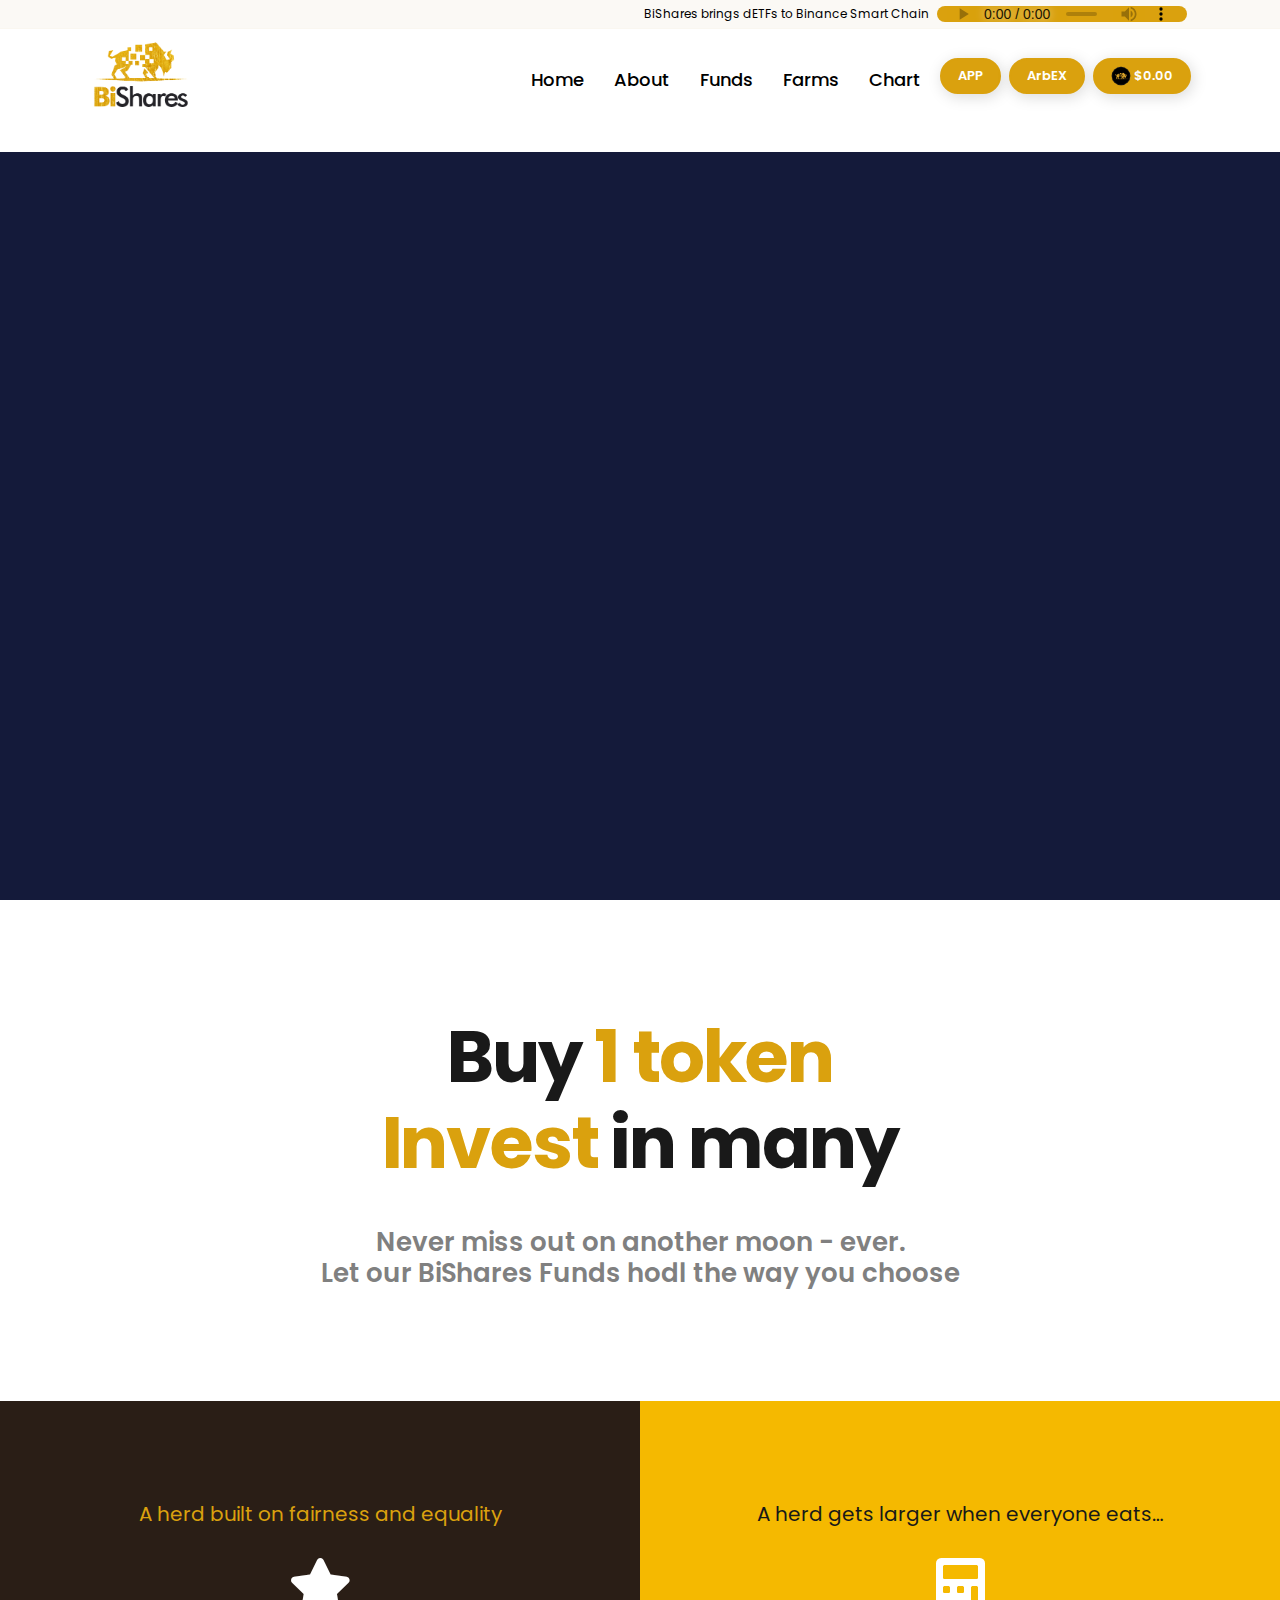
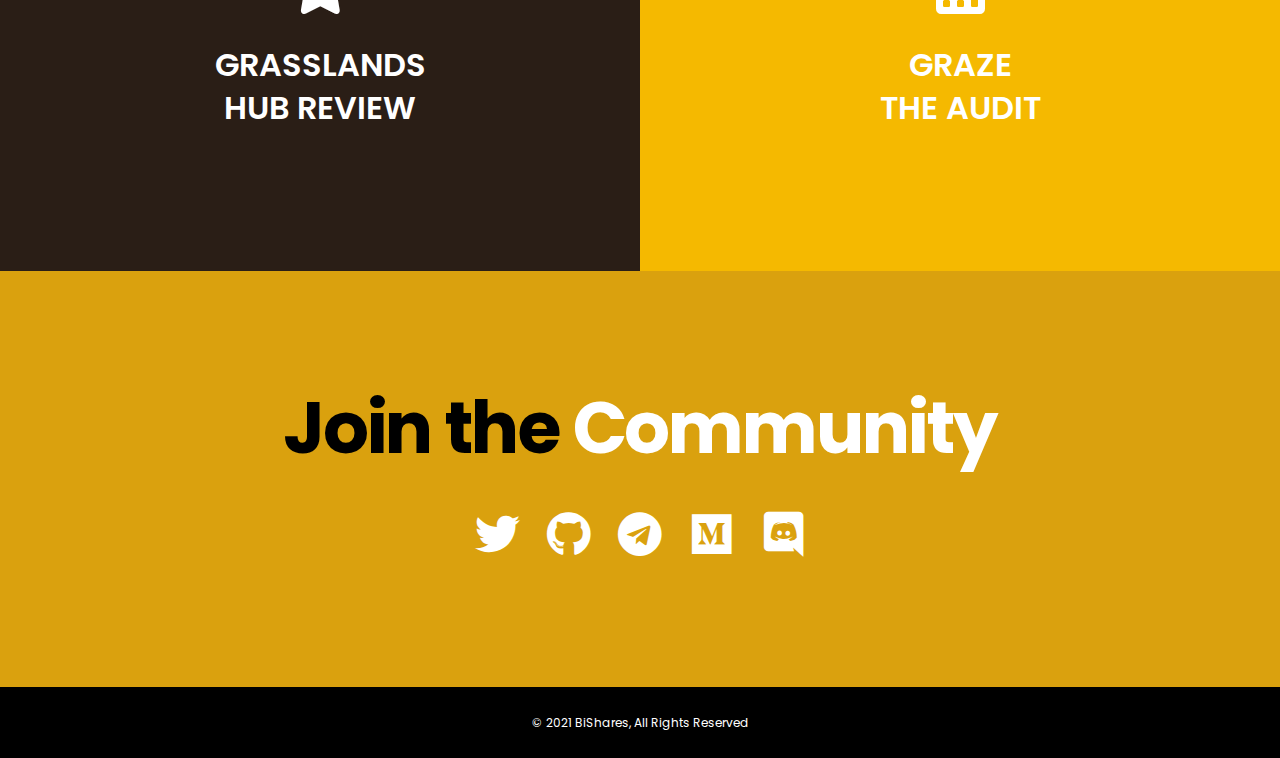
==== commit 45c87917: "podcast" ====
--- a/about-us.html
+++ b/about-us.html
@@ -35,6 +35,20 @@
         <!--************ HERO ***************************************************************************************-->
         <!--*********************************************************************************************************-->
         <header id="ts-hero" class="ts-full-screen ts-separate-bg-element">
+            <!-- START OF AUDIO PLAYER -->
+            <div class="audio-wrap">
+                <div class="container">
+                    <div class="audio-inner">
+                        <span>BiShares brings dETFs to Binance Smart Chain</span>
+                        <audio controls>
+                            <source src="https://d3ctxlq1ktw2nl.cloudfront.net/staging/2021-8-11/d1dd198d-125f-8527-7283-780ffdfe79a8.mp3" type="audio/mpeg">
+
+                        </audio>
+                    </div>
+                    <div class="clearfix"></div>
+                </div>
+            </div>
+            <!-- END OF AUDIO PLAYER -->
             <!--NAVIGATION ******************************************************************************************-->
             <nav class="navbar navbar-expand-lg navbar-dark fixed-top ts-separate-bg-element" data-bg-color="#fff">
                 <div class="container">
--- a/assets/css/style.css
+++ b/assets/css/style.css
@@ -1864,7 +1864,37 @@
 #ts-hero .ts-background-image {
     background-position: top center;
 }
-
+/*-------------------------------------------
+  -- Header Audio
+-------------------------------------------*/
+.audio-wrap{
+    width:100%;
+    z-index: 1032;
+    position:fixed;
+    padding: 0.3rem;
+    color: #000;
+    background: #fbf9f5;
+    border-bottom: 1px solid rgba(218, 161, 14, 2%);
+}
+.audio-inner{
+    display: flex;
+    align-items: center;
+    float: right;
+}
+.audio-inner span{
+    margin-right:0.5rem;
+    font-size: 12px;
+}
+.audio-wrap audio{
+    height: 16px;
+    width: 250px;
+    margin-right:0.5rem;
+}
+.audio-inner audio::-webkit-media-controls-play-button,
+audio::-webkit-media-controls-panel{
+    background-color: #daa10e;
+    color: #000;
+}
 /*-------------------------------------------
   -- Navbar
 -------------------------------------------*/
@@ -1880,7 +1910,8 @@
 
 .navbar.in {
     padding-bottom: 1rem;
-    padding-top: 1rem;
+    /* padding-top: 1rem; */
+    padding-top: 1.5rem;
     
 }
 
@@ -2548,6 +2579,9 @@
     .ts-promo-numbers h2 {
         font-size: 2.375rem;
     }
+    .audio-inner{
+        float: none;
+    }
 }
 
 @media (min-width: 48rem) and (max-width: 61.9375rem) {
@@ -2722,6 +2756,7 @@
     .ts-promo-numbers h2 {
         font-size: 2.25rem;
     }
+    .fixed-top{top:13px;}
 }
 
 @media (min-width: 36rem) and (max-width: 61.9375rem) {
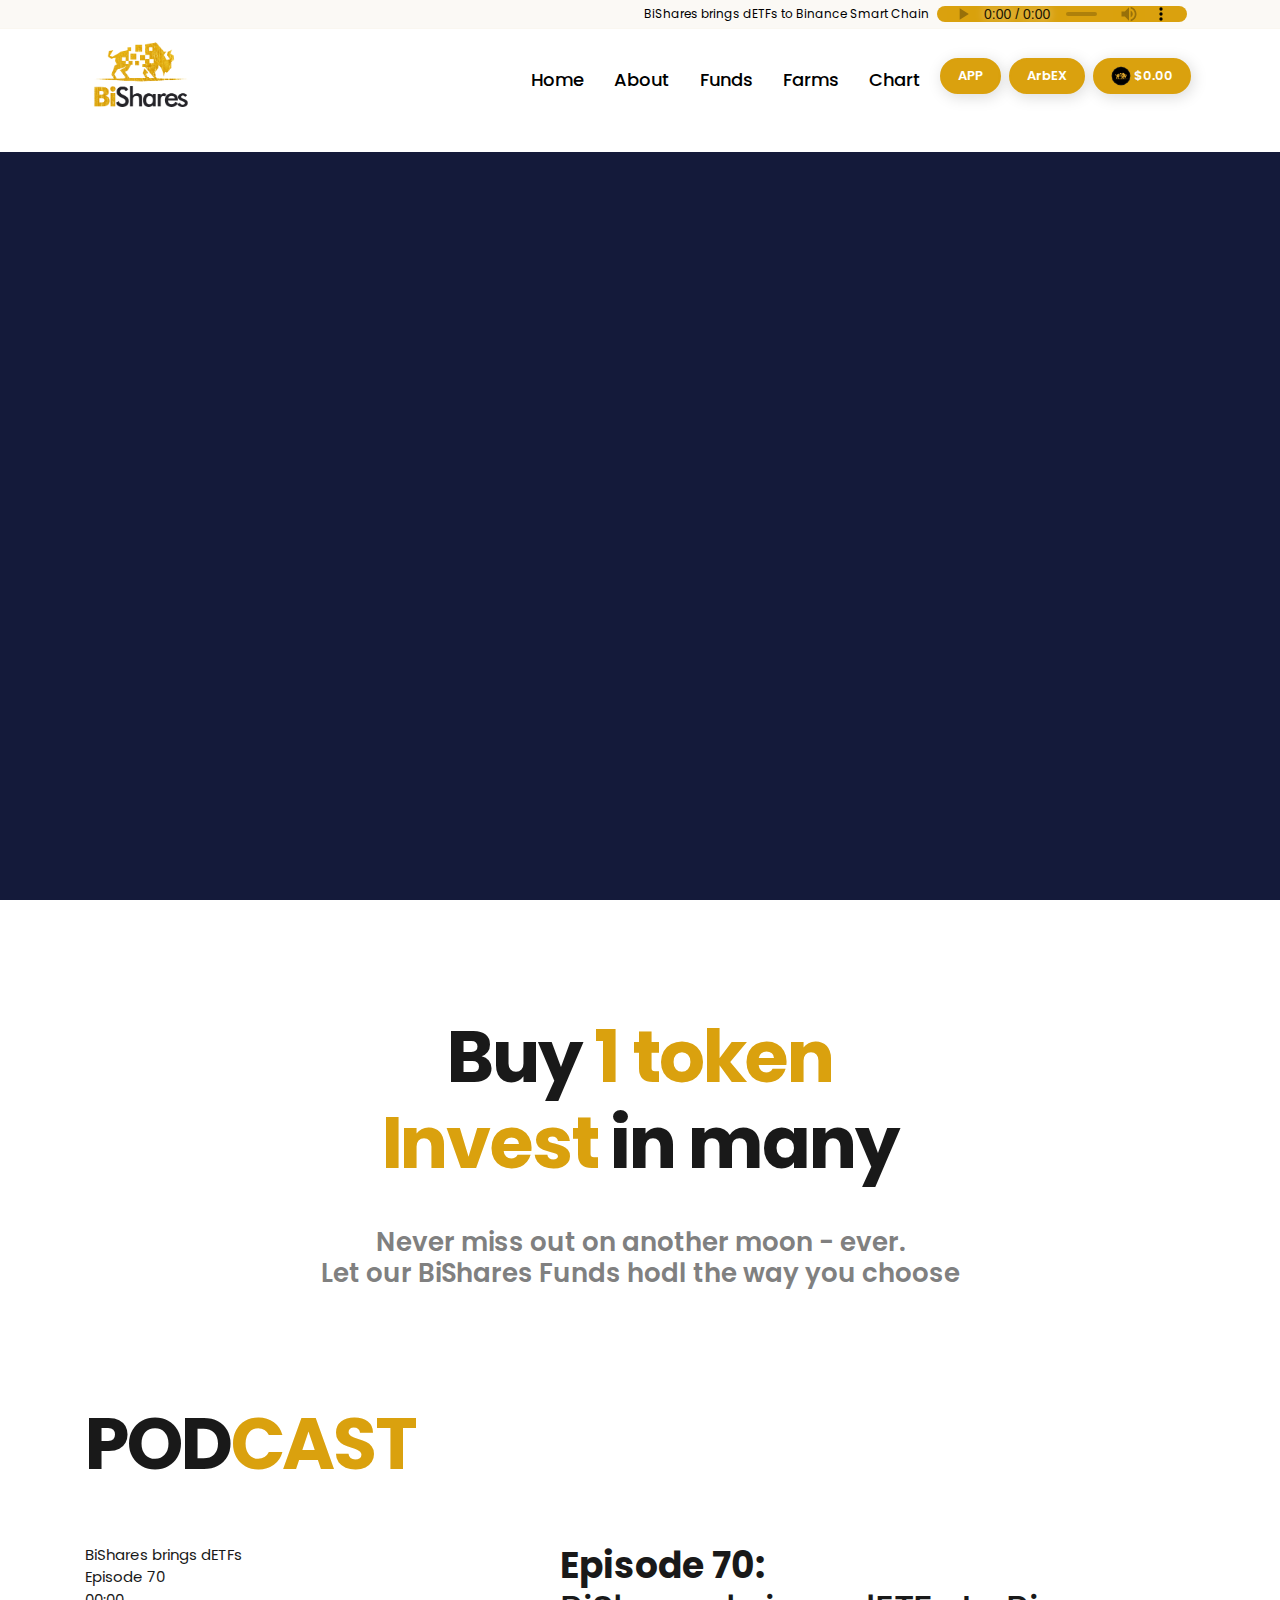
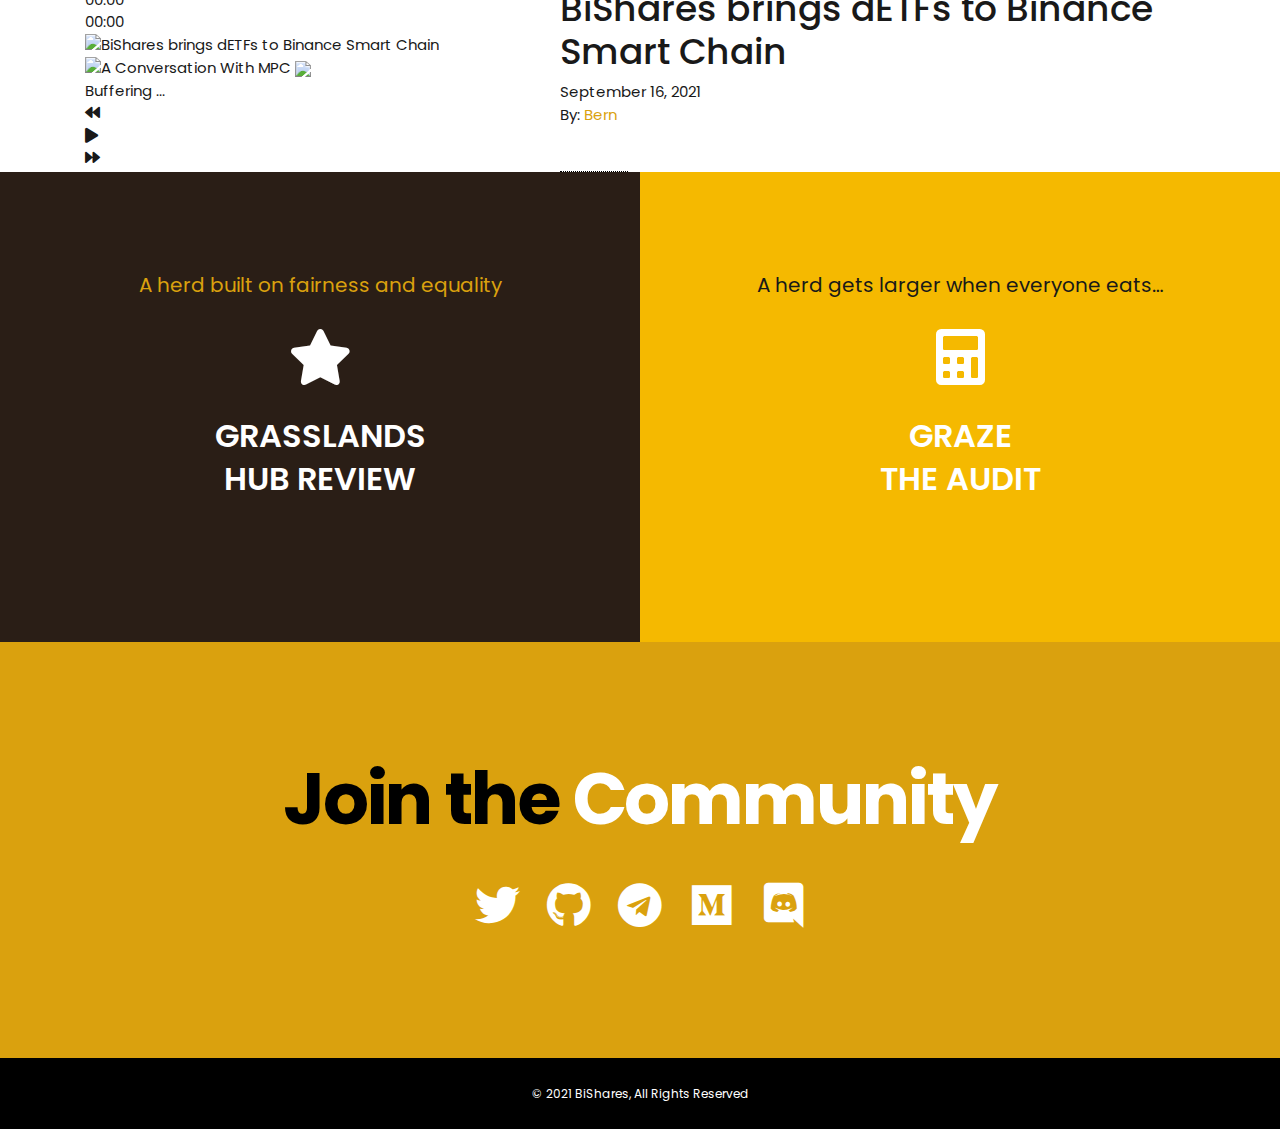
==== commit 7527ebc6: "Merge branch 'master' into feature/change-request" ====
--- a/about-us.html
+++ b/about-us.html
@@ -76,7 +76,7 @@
                                 <a class="ts-scroll btn btn-primary btn-sm m-1 px-3 ts-width__auto"
                                 href="https://arbex.bishares.finance" target="_blank">ArbEX</a>
                             <a class="ts-scroll btn btn-primary btn-sm m-1 px-3 ts-width__auto"
-                                href="https://www.coingecko.com/en/coins/bishares"
+                                href="https://charts.bogged.finance/?token=0x19A6Da6e382b85F827088092a3DBe864d9cCba73"
                                 id="bison_price" target="_blank"><img src="assets/img/CoinSoloGold.svg"
                                     style="height: 20px;" /> $0.00</a>
                         </div>
@@ -139,6 +139,85 @@
                         </center>
                     </div>
                 </div>
+                <!-- Start of Audio -->
+                <div class="container podcast-wrap">
+                    <div class="row">
+                        <div class="col-sm-12 col-md-12 heading-wrap mb-3">
+                            <h1 class="display-3 text-xs-center">POD<span class="text-primary">CAST</span> </h1>
+                        </div>
+                    </div>
+                    <div class="row reverse">
+                        <div class="col-sm-12 col-md-5 au-player">
+                            <!-- Tracks used in this music/audio player application are free to use. I downloaded them from Soundcloud and NCS websites. I am not the owner of these tracks. -->
+
+                            <div id="app-cover">
+                                <!-- <div id="bg-artwork"></div>
+                                <div id="bg-layer"></div> -->
+                                <div id="player">
+                                    <div id="player-track">
+                                        <div id="album-name"></div>
+                                        <div id="track-name"></div>
+                                        <div id="track-time">
+                                            <div id="current-time"></div>
+                                            <div id="track-length"></div>
+                                        </div>
+                                        <div id="s-area">
+                                            <div id="ins-time"></div>
+                                            <div id="s-hover"></div>
+                                            <div id="seek-bar"></div>
+                                        </div>
+                                    </div>
+                                    <div id="player-content">
+                                        <div id="album-art">
+                                            <img src="assets/img/podcast-tumbnail.jpg" class="active" id="_1" alt="BiShares brings dETFs to Binance Smart Chain">
+                                            <img src="assets/img/podcast-tumbnail2.jpg" id="_2" alt="A Conversation With MPC">
+                                            <img src="https://raw.githubusercontent.com/himalayasingh/music-player-1/master/img/_3.jpg" id="_3">
+                                            <div id="buffer-box">Buffering ...</div>
+                                        </div>
+                                        <div id="player-controls">
+                                            <div class="control">
+                                                <div class="button" id="play-previous">
+                                                    <i class="fas fa-backward"></i>
+                                                </div>
+                                            </div>
+                                            <div class="control">
+                                                <div class="button" id="play-pause-button">
+                                                    <i class="fas fa-play"></i>
+                                                </div>
+                                            </div>
+                                            <div class="control">
+                                                <div class="button" id="play-next">
+                                                    <i class="fas fa-forward"></i>
+                                                </div>
+                                            </div>
+                                        </div>
+                                    </div>
+                                </div>
+                            </div>
+
+
+
+                        </div>
+                        <!-- Audio Details -->
+                        <div class="col-sm-12 col-md-7 aud-wrap">
+                            <h2><b>Episode 70:</b><br>BiShares brings dETFs to Binance Smart Chain</h2>
+                            <div class="sub-details">
+                                <div class="">September 16, 2021</div>
+                                <div>
+                                    By: <a href="#" target="_blank">Bern</a>
+                                </div>
+                                <div>
+                                    <a href="#" target="_blank" class="spotify-link">
+                                        <span class="btn-icon__inner fab fa-spotify custom-tooltip">
+                                            <span class="custom-tooltiptext">Listen on Spotify</span>
+                                        </span>
+                                    </a>
+                                </div>
+                            </div>
+                        </div>
+                    </div>
+                </div>
+                <!-- End of Audio -->
 
                 <!--end ts-title-->
                 <div class="icoboxes-card-wrapper icoboxes-card-wrapper__3cols">
@@ -241,14 +320,14 @@
         function get_bison_price() {
             $.ajax({
                 type: "GET",
-                url: "https://api.coingecko.com/api/v3/simple/price?ids=bishares&vs_currencies=usd",
+                url: "https://api.pancakeswap.info/api/v2/tokens/0x19A6Da6e382b85F827088092a3DBe864d9cCba73",
                 success: function (data) {
-                    bison = data["bishares"]["usd"];
+                    bison = data["data"]["price"];
                     if (bison == "0.00" || bison == "nan" || bison == "inf") {
                         setTimeout(function () { get_bison_price(); }, 1000);
                     } else if (bison !== "0.00" && bison != "nan" && bison != "inf") {
                       console.log(bison);
-                        $('#bison_price').html("<img src='assets/img/CoinSoloGold.svg' style='height: 20px;' /> $" + bison);
+                        $('#bison_price').html("<img src='assets/img/CoinSoloGold.svg' style='height: 20px;' /> $" + parseFloat(bison).toFixed(2));
                         setTimeout(function () { get_bison_price(); }, 30000);
                     }
                 }
@@ -256,6 +335,240 @@
 
         }
     </script>
+    <script type="text/javascript">
+        $(function()
+            {
+                var playerTrack = $("#player-track"), bgArtwork = $('#bg-artwork'), bgArtworkUrl, albumName = $('#album-name'), trackName = $('#track-name'), albumArt = $('#album-art'), sArea = $('#s-area'), seekBar = $('#seek-bar'), trackTime = $('#track-time'), insTime = $('#ins-time'), sHover = $('#s-hover'), playPauseButton = $("#play-pause-button"),  i = playPauseButton.find('i'), tProgress = $('#current-time'), tTime = $('#track-length'), seekT, seekLoc, seekBarPos, cM, ctMinutes, ctSeconds, curMinutes, curSeconds, durMinutes, durSeconds, playProgress, bTime, nTime = 0, buffInterval = null, tFlag = false, albums = ['BiShares brings dETFs','A Conversation With MPC','Electro Boy','Home','Proxy (Original Mix)'], trackNames = ['Episode 70','BiShares Podcast'], albumArtworks = ['_1','_2'], trackUrl = ['https://anchor.fm/s/41a2f56c/podcast/play/40148311/https%3A%2F%2Fd3ctxlq1ktw2nl.cloudfront.net%2Fstaging%2F2021-8-11%2Fd1dd198d-125f-8527-7283-780ffdfe79a8.mp3','https://anchor.fm/s/41a2f56c/podcast/play/39893798/https%3A%2F%2Fd3ctxlq1ktw2nl.cloudfront.net%2Fstaging%2F2021-8-6%2Fdc08b64f-f375-834d-cc97-605edc818fdd.mp3'], playPreviousTrackButton = $('#play-previous'), playNextTrackButton = $('#play-next'), currIndex = -1;
+
+                function playPause()
+                {
+                    setTimeout(function()
+                    {
+                        if(audio.paused)
+                        {
+                            playerTrack.addClass('active');
+                            albumArt.addClass('active');
+                            checkBuffering();
+                            i.attr('class','fas fa-pause');
+                            audio.play();
+                        }
+                        else
+                        {
+                            playerTrack.removeClass('active');
+                            albumArt.removeClass('active');
+                            clearInterval(buffInterval);
+                            albumArt.removeClass('buffering');
+                            i.attr('class','fas fa-play');
+                            audio.pause();
+                        }
+                    },300);
+                }
+
+                    
+                function showHover(event)
+                {
+                    seekBarPos = sArea.offset(); 
+                    seekT = event.clientX - seekBarPos.left;
+                    seekLoc = audio.duration * (seekT / sArea.outerWidth());
+                    
+                    sHover.width(seekT);
+                    
+                    cM = seekLoc / 60;
+                    
+                    ctMinutes = Math.floor(cM);
+                    ctSeconds = Math.floor(seekLoc - ctMinutes * 60);
+                    
+                    if( (ctMinutes < 0) || (ctSeconds < 0) )
+                        return;
+                    
+                    if( (ctMinutes < 0) || (ctSeconds < 0) )
+                        return;
+                    
+                    if(ctMinutes < 10)
+                        ctMinutes = '0'+ctMinutes;
+                    if(ctSeconds < 10)
+                        ctSeconds = '0'+ctSeconds;
+                    
+                    if( isNaN(ctMinutes) || isNaN(ctSeconds) )
+                        insTime.text('--:--');
+                    else
+                        insTime.text(ctMinutes+':'+ctSeconds);
+                        
+                    insTime.css({'left':seekT,'margin-left':'-21px'}).fadeIn(0);
+                    
+                }
+
+                function hideHover()
+                {
+                    sHover.width(0);
+                    insTime.text('00:00').css({'left':'0px','margin-left':'0px'}).fadeOut(0);		
+                }
+                
+                function playFromClickedPos()
+                {
+                    audio.currentTime = seekLoc;
+                    seekBar.width(seekT);
+                    hideHover();
+                }
+
+                function updateCurrTime()
+                {
+                    nTime = new Date();
+                    nTime = nTime.getTime();
+
+                    if( !tFlag )
+                    {
+                        tFlag = true;
+                        trackTime.addClass('active');
+                    }
+
+                    curMinutes = Math.floor(audio.currentTime / 60);
+                    curSeconds = Math.floor(audio.currentTime - curMinutes * 60);
+                    
+                    durMinutes = Math.floor(audio.duration / 60);
+                    durSeconds = Math.floor(audio.duration - durMinutes * 60);
+                    
+                    playProgress = (audio.currentTime / audio.duration) * 100;
+                    
+                    if(curMinutes < 10)
+                        curMinutes = '0'+curMinutes;
+                    if(curSeconds < 10)
+                        curSeconds = '0'+curSeconds;
+                    
+                    if(durMinutes < 10)
+                        durMinutes = '0'+durMinutes;
+                    if(durSeconds < 10)
+                        durSeconds = '0'+durSeconds;
+                    
+                    if( isNaN(curMinutes) || isNaN(curSeconds) )
+                        tProgress.text('00:00');
+                    else
+                        tProgress.text(curMinutes+':'+curSeconds);
+                    
+                    if( isNaN(durMinutes) || isNaN(durSeconds) )
+                        tTime.text('00:00');
+                    else
+                        tTime.text(durMinutes+':'+durSeconds);
+                    
+                    if( isNaN(curMinutes) || isNaN(curSeconds) || isNaN(durMinutes) || isNaN(durSeconds) )
+                        trackTime.removeClass('active');
+                    else
+                        trackTime.addClass('active');
+
+                    
+                    seekBar.width(playProgress+'%');
+                    
+                    if( playProgress == 100 )
+                    {
+                        i.attr('class','fa fa-play');
+                        seekBar.width(0);
+                        tProgress.text('00:00');
+                        albumArt.removeClass('buffering').removeClass('active');
+                        clearInterval(buffInterval);
+                    }
+                }
+                
+                function checkBuffering()
+                {
+                    clearInterval(buffInterval);
+                    buffInterval = setInterval(function()
+                    { 
+                        if( (nTime == 0) || (bTime - nTime) > 1000  )
+                            albumArt.addClass('buffering');
+                        else
+                            albumArt.removeClass('buffering');
+
+                        bTime = new Date();
+                        bTime = bTime.getTime();
+
+                    },100);
+                }
+
+                function selectTrack(flag)
+                {
+                    if( flag == 0 || flag == 1 )
+                        ++currIndex;
+                    else
+                        --currIndex;
+
+                    if( (currIndex > -1) && (currIndex < albumArtworks.length) )
+                    {
+                        if( flag == 0 )
+                            i.attr('class','fa fa-play');
+                        else
+                        {
+                            albumArt.removeClass('buffering');
+                            i.attr('class','fa fa-pause');
+                        }
+
+                        seekBar.width(0);
+                        trackTime.removeClass('active');
+                        tProgress.text('00:00');
+                        tTime.text('00:00');
+
+                        currAlbum = albums[currIndex];
+                        currTrackName = trackNames[currIndex];
+                        currArtwork = albumArtworks[currIndex];
+
+                        audio.src = trackUrl[currIndex];
+                        
+                        nTime = 0;
+                        bTime = new Date();
+                        bTime = bTime.getTime();
+
+                        if(flag != 0)
+                        {
+                            audio.play();
+                            playerTrack.addClass('active');
+                            albumArt.addClass('active');
+                        
+                            clearInterval(buffInterval);
+                            checkBuffering();
+                        }
+
+                        albumName.text(currAlbum);
+                        trackName.text(currTrackName);
+                        albumArt.find('img.active').removeClass('active');
+                        $('#'+currArtwork).addClass('active');
+                        
+                        bgArtworkUrl = $('#'+currArtwork).attr('src');
+
+                        bgArtwork.css({'background-image':'url('+bgArtworkUrl+')'});
+                    }
+                    else
+                    {
+                        if( flag == 0 || flag == 1 )
+                            --currIndex;
+                        else
+                            ++currIndex;
+                    }
+                }
+
+                function initPlayer()
+                {	
+                    audio = new Audio();
+
+                    selectTrack(0);
+                    
+                    audio.loop = false;
+                    
+                    playPauseButton.on('click',playPause);
+                    
+                    sArea.mousemove(function(event){ showHover(event); });
+                    
+                    sArea.mouseout(hideHover);
+                    
+                    sArea.on('click',playFromClickedPos);
+                    
+                    $(audio).on('timeupdate',updateCurrTime);
+
+                    playPreviousTrackButton.on('click',function(){ selectTrack(-1);} );
+                    playNextTrackButton.on('click',function(){ selectTrack(1);});
+                }
+                
+                initPlayer();
+            });
+    </script>
 
 
 </body>
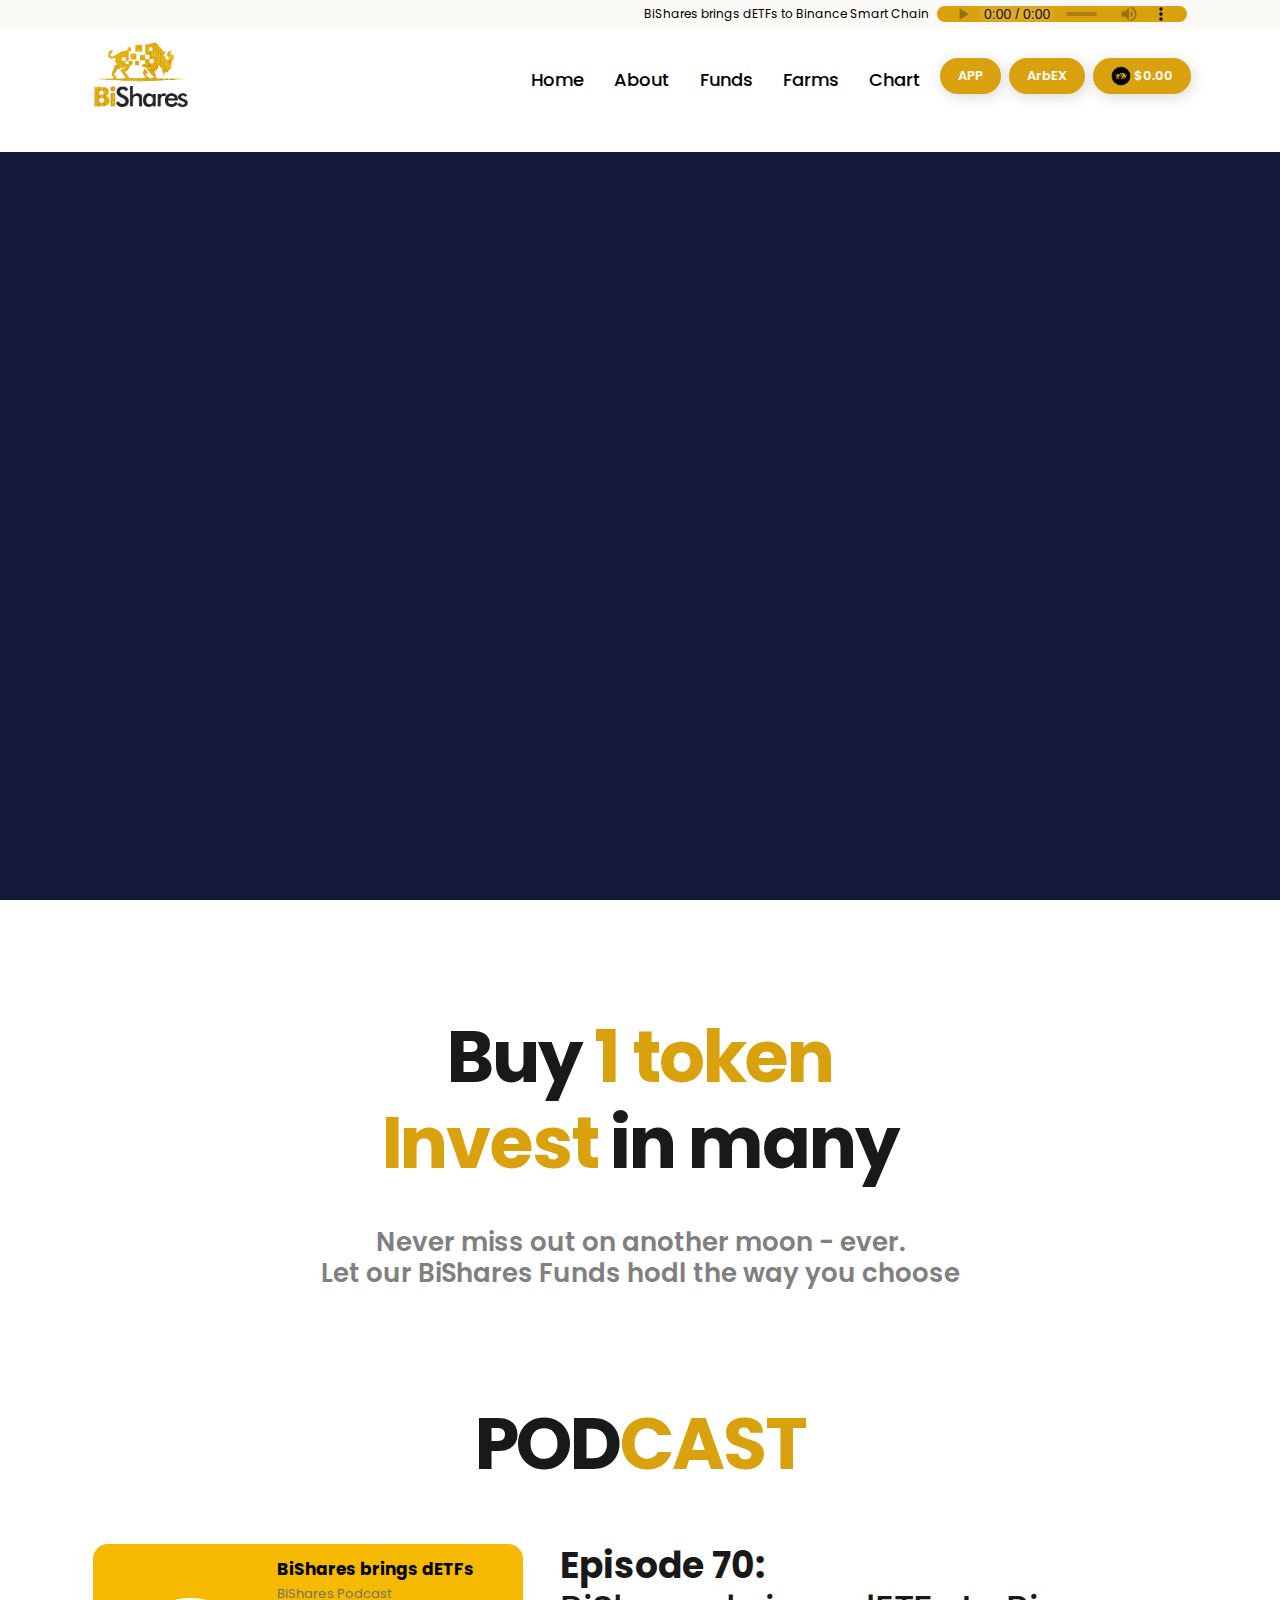
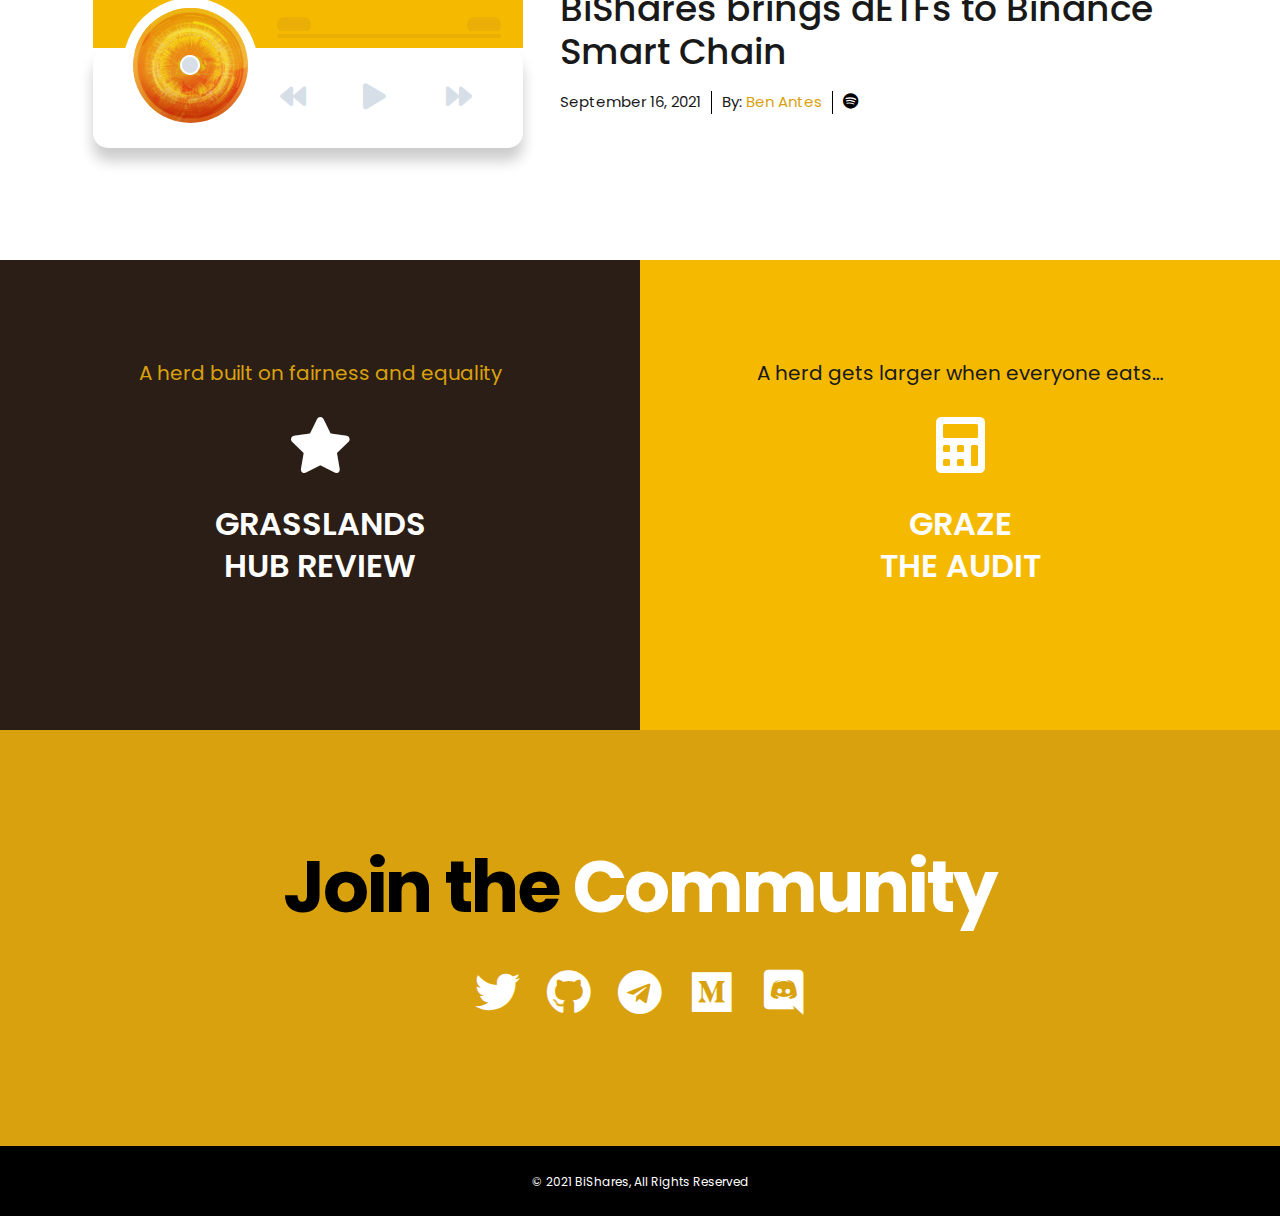
==== commit 1fb1ec2e: "spotifiy link" ====
--- a/about-us.html
+++ b/about-us.html
@@ -204,10 +204,10 @@
                             <div class="sub-details">
                                 <div class="">September 16, 2021</div>
                                 <div>
-                                    By: <a href="#" target="_blank">Bern</a>
+                                    By: <a href="https://www.bsc.news/podcasts/episode-70-bishares-brings-detfs-to-binance-smart-chain" target="_blank">Ben Antes</a>
                                 </div>
                                 <div>
-                                    <a href="#" target="_blank" class="spotify-link">
+                                    <a href="https://open.spotify.com/show/5YOGfITw4cgUshec4LVRIA" target="_blank" class="spotify-link">
                                         <span class="btn-icon__inner fab fa-spotify custom-tooltip">
                                             <span class="custom-tooltiptext">Listen on Spotify</span>
                                         </span>
@@ -338,7 +338,7 @@
     <script type="text/javascript">
         $(function()
             {
-                var playerTrack = $("#player-track"), bgArtwork = $('#bg-artwork'), bgArtworkUrl, albumName = $('#album-name'), trackName = $('#track-name'), albumArt = $('#album-art'), sArea = $('#s-area'), seekBar = $('#seek-bar'), trackTime = $('#track-time'), insTime = $('#ins-time'), sHover = $('#s-hover'), playPauseButton = $("#play-pause-button"),  i = playPauseButton.find('i'), tProgress = $('#current-time'), tTime = $('#track-length'), seekT, seekLoc, seekBarPos, cM, ctMinutes, ctSeconds, curMinutes, curSeconds, durMinutes, durSeconds, playProgress, bTime, nTime = 0, buffInterval = null, tFlag = false, albums = ['BiShares brings dETFs','A Conversation With MPC','Electro Boy','Home','Proxy (Original Mix)'], trackNames = ['Episode 70','BiShares Podcast'], albumArtworks = ['_1','_2'], trackUrl = ['https://anchor.fm/s/41a2f56c/podcast/play/40148311/https%3A%2F%2Fd3ctxlq1ktw2nl.cloudfront.net%2Fstaging%2F2021-8-11%2Fd1dd198d-125f-8527-7283-780ffdfe79a8.mp3','https://anchor.fm/s/41a2f56c/podcast/play/39893798/https%3A%2F%2Fd3ctxlq1ktw2nl.cloudfront.net%2Fstaging%2F2021-8-6%2Fdc08b64f-f375-834d-cc97-605edc818fdd.mp3'], playPreviousTrackButton = $('#play-previous'), playNextTrackButton = $('#play-next'), currIndex = -1;
+                var playerTrack = $("#player-track"), bgArtwork = $('#bg-artwork'), bgArtworkUrl, albumName = $('#album-name'), trackName = $('#track-name'), albumArt = $('#album-art'), sArea = $('#s-area'), seekBar = $('#seek-bar'), trackTime = $('#track-time'), insTime = $('#ins-time'), sHover = $('#s-hover'), playPauseButton = $("#play-pause-button"),  i = playPauseButton.find('i'), tProgress = $('#current-time'), tTime = $('#track-length'), seekT, seekLoc, seekBarPos, cM, ctMinutes, ctSeconds, curMinutes, curSeconds, durMinutes, durSeconds, playProgress, bTime, nTime = 0, buffInterval = null, tFlag = false, albums = ['BiShares brings dETFs','A Conversation With MPC','Electro Boy','Home','Proxy (Original Mix)'], trackNames = ['BiShares Podcast'], albumArtworks = ['_1'], trackUrl = ['https://anchor.fm/s/41a2f56c/podcast/play/40148311/https%3A%2F%2Fd3ctxlq1ktw2nl.cloudfront.net%2Fstaging%2F2021-8-11%2Fd1dd198d-125f-8527-7283-780ffdfe79a8.mp3'], playPreviousTrackButton = $('#play-previous'), playNextTrackButton = $('#play-next'), currIndex = -1;
 
                 function playPause()
                 {
@@ -364,46 +364,46 @@
                     },300);
                 }
 
-                    
+
                 function showHover(event)
                 {
-                    seekBarPos = sArea.offset(); 
+                    seekBarPos = sArea.offset();
                     seekT = event.clientX - seekBarPos.left;
                     seekLoc = audio.duration * (seekT / sArea.outerWidth());
-                    
+
                     sHover.width(seekT);
-                    
+
                     cM = seekLoc / 60;
-                    
+
                     ctMinutes = Math.floor(cM);
                     ctSeconds = Math.floor(seekLoc - ctMinutes * 60);
-                    
+
                     if( (ctMinutes < 0) || (ctSeconds < 0) )
                         return;
-                    
+
                     if( (ctMinutes < 0) || (ctSeconds < 0) )
                         return;
-                    
+
                     if(ctMinutes < 10)
                         ctMinutes = '0'+ctMinutes;
                     if(ctSeconds < 10)
                         ctSeconds = '0'+ctSeconds;
-                    
+
                     if( isNaN(ctMinutes) || isNaN(ctSeconds) )
                         insTime.text('--:--');
                     else
                         insTime.text(ctMinutes+':'+ctSeconds);
-                        
+
                     insTime.css({'left':seekT,'margin-left':'-21px'}).fadeIn(0);
-                    
+
                 }
 
                 function hideHover()
                 {
                     sHover.width(0);
-                    insTime.text('00:00').css({'left':'0px','margin-left':'0px'}).fadeOut(0);		
-                }
-                
+                    insTime.text('00:00').css({'left':'0px','margin-left':'0px'}).fadeOut(0);
+                }
+
                 function playFromClickedPos()
                 {
                     audio.currentTime = seekLoc;
@@ -424,40 +424,40 @@
 
                     curMinutes = Math.floor(audio.currentTime / 60);
                     curSeconds = Math.floor(audio.currentTime - curMinutes * 60);
-                    
+
                     durMinutes = Math.floor(audio.duration / 60);
                     durSeconds = Math.floor(audio.duration - durMinutes * 60);
-                    
+
                     playProgress = (audio.currentTime / audio.duration) * 100;
-                    
+
                     if(curMinutes < 10)
                         curMinutes = '0'+curMinutes;
                     if(curSeconds < 10)
                         curSeconds = '0'+curSeconds;
-                    
+
                     if(durMinutes < 10)
                         durMinutes = '0'+durMinutes;
                     if(durSeconds < 10)
                         durSeconds = '0'+durSeconds;
-                    
+
                     if( isNaN(curMinutes) || isNaN(curSeconds) )
                         tProgress.text('00:00');
                     else
                         tProgress.text(curMinutes+':'+curSeconds);
-                    
+
                     if( isNaN(durMinutes) || isNaN(durSeconds) )
                         tTime.text('00:00');
                     else
                         tTime.text(durMinutes+':'+durSeconds);
-                    
+
                     if( isNaN(curMinutes) || isNaN(curSeconds) || isNaN(durMinutes) || isNaN(durSeconds) )
                         trackTime.removeClass('active');
                     else
                         trackTime.addClass('active');
 
-                    
+
                     seekBar.width(playProgress+'%');
-                    
+
                     if( playProgress == 100 )
                     {
                         i.attr('class','fa fa-play');
@@ -467,12 +467,12 @@
                         clearInterval(buffInterval);
                     }
                 }
-                
+
                 function checkBuffering()
                 {
                     clearInterval(buffInterval);
                     buffInterval = setInterval(function()
-                    { 
+                    {
                         if( (nTime == 0) || (bTime - nTime) > 1000  )
                             albumArt.addClass('buffering');
                         else
@@ -511,7 +511,7 @@
                         currArtwork = albumArtworks[currIndex];
 
                         audio.src = trackUrl[currIndex];
-                        
+
                         nTime = 0;
                         bTime = new Date();
                         bTime = bTime.getTime();
@@ -521,7 +521,7 @@
                             audio.play();
                             playerTrack.addClass('active');
                             albumArt.addClass('active');
-                        
+
                             clearInterval(buffInterval);
                             checkBuffering();
                         }
@@ -530,7 +530,7 @@
                         trackName.text(currTrackName);
                         albumArt.find('img.active').removeClass('active');
                         $('#'+currArtwork).addClass('active');
-                        
+
                         bgArtworkUrl = $('#'+currArtwork).attr('src');
 
                         bgArtwork.css({'background-image':'url('+bgArtworkUrl+')'});
@@ -545,27 +545,27 @@
                 }
 
                 function initPlayer()
-                {	
+                {
                     audio = new Audio();
 
                     selectTrack(0);
-                    
+
                     audio.loop = false;
-                    
+
                     playPauseButton.on('click',playPause);
-                    
+
                     sArea.mousemove(function(event){ showHover(event); });
-                    
+
                     sArea.mouseout(hideHover);
-                    
+
                     sArea.on('click',playFromClickedPos);
-                    
+
                     $(audio).on('timeupdate',updateCurrTime);
 
                     playPreviousTrackButton.on('click',function(){ selectTrack(-1);} );
                     playNextTrackButton.on('click',function(){ selectTrack(1);});
                 }
-                
+
                 initPlayer();
             });
     </script>
--- a/assets/css/style.css
+++ b/assets/css/style.css
@@ -592,6 +592,24 @@
 .ts-height__1000px {
     height: 62.5rem;
 }
+/*- ---------------------------------------------*/
+/*- m-title
+/*- ---------------------------------------------*/
+.m-title{
+    display: inline-flex;
+    align-items: center;
+}
+.m-title i{
+    width: 68px;
+    display: flex;
+    align-items: center;
+    margin-right: 15px;
+}
+.m-title img{
+    width:100%;
+    border-radius: 100%;
+    border: 1px solid #daa10e;
+}
 
 /*- ---------------------------------------------*/
 /*- Icobox
@@ -2500,6 +2518,393 @@
     transform: rotate(-90deg);
     transform-origin: bottom;
 }
+/* ---------------------------------------- 
+Audio Section
+-------------------------------------------*/
+.heading-wrap h1 {
+    text-align: center;
+    margin-bottom:20px;
+}
+.aud-wrap, .au-player{
+    margin-top:20px
+}
+.spotify-link span {
+    color: #000;
+    font-size: 16px;
+    border-bottom: 0;
+}
+.podcast-wrap{
+    margin-bottom:7rem;
+}
+.sub-details{
+    display: flex;
+}
+.sub-details div{
+    border-right: 1px solid #000;
+    padding-left: 10px;
+    padding-right:10px;
+    margin-top:10px;
+}
+.sub-details div:first-child{
+    padding-left:0;
+}
+.sub-details div:last-child{
+    padding-right:0;
+    border:0;
+}
+*:focus
+{
+    outline: none;
+}
+
+#app-cover
+{
+    /* position: absolute;
+    top: 50%;
+    right: 0;
+    left: 0; */
+    width: 430px;
+    height: 100px;
+    margin: 0px auto;
+}
+
+/* #bg-artwork
+{
+    position: fixed;
+    top: -30px;
+    right: -30px;
+    bottom: -30px;
+    left: -30px;
+    background-image: url("https://raw.githubusercontent.com/himalayasingh/music-player-1/master/img/_1.jpg");
+    background-repeat: no-repeat;
+    background-size: cover;
+    background-position: 50%;
+    filter: blur(40px);
+    -webkit-filter: blur(40px);
+    z-index: 1;
+} */
+
+/* #bg-layer
+{
+    position: fixed;
+    top: 0;
+    right: 0;
+    bottom: 0;
+    left: 0;
+    background-color: #fff;
+    opacity: 0.51;
+    z-index: 2;
+} */
+
+#player
+{
+    position: relative;
+    height: 100%;
+    z-index: 3;
+}
+
+#player-track
+{
+    /* position: absolute;
+    top: -2px;
+    right: 15px;
+    left: 15px; */
+    padding: 13px 22px 10px 184px;
+    background-color: rgb(245, 185, 0);
+    border-radius: 15px 15px 0 0;
+    transition: 0.3s ease top;
+    z-index: 1;
+}
+
+#player-track.active
+{
+    top: -92px;
+}
+
+#album-name
+{
+    color: #000;
+    font-size: 17px;
+    font-weight: bold;
+}
+
+#track-name
+{
+    color: #777460;
+    font-size: 13px;
+    margin: 2px 0 13px 0;
+}
+
+#track-time
+{
+    height: 14px;
+    margin-bottom: 3px;
+    overflow: hidden;
+}
+
+#current-time
+{
+    float: left;
+}
+
+#track-length
+{
+    float: right;
+}
+
+#current-time, #track-length
+{
+    color: transparent;
+    font-size: 11px;
+    background-color: rgba(218, 161, 14, 0.4);
+    border-radius: 10px;
+    transition: 0.3s ease all;
+}
+
+#track-time.active #current-time, #track-time.active #track-length
+{
+    color: rgba(129, 89, 4, 0.4);
+    background-color: transparent;
+}
+
+#s-area, #seek-bar
+{
+    position: relative;
+    height: 4px;
+    border-radius: 4px;
+}
+
+#s-area
+{
+    background-color:#eaaf05;
+    cursor: pointer;
+}
+
+#ins-time
+{
+    position: absolute;
+    top: -29px;
+    color: #fff;
+    font-size: 12px;
+    white-space: pre;
+    padding: 5px 6px;
+    border-radius: 4px;
+	display:none;
+}
+
+#s-hover
+{
+    position: absolute;
+    top: 0;
+    bottom: 0;
+    left: 0;
+    opacity: 0.2;
+    z-index: 2;
+}
+
+#ins-time, #s-hover
+{
+    background-color: #3b3d50;
+}
+
+#seek-bar
+{
+    content: '';
+    position: absolute;
+    top: 0;
+    bottom: 0;
+    left: 0;
+    width: 0;
+    background-color: rgba(129, 89, 4, 0.4);
+    transition: 0.2s ease width;
+    z-index: 1;
+}
+
+#player-content
+{
+    position: relative;
+    height: 100%;
+    background-color: #fff;
+    box-shadow: 0 13px 14px rgba(0, 0, 0, .2);
+    border-radius: 15px;
+    z-index: 2;
+}
+
+#album-art
+{
+    position: absolute;
+    top: -40px;
+    width: 115px;
+    height: 115px;
+    margin-left: 40px;
+    transform: rotateZ(0);
+    transition: 0.3s ease all;
+    box-shadow: 0 0 0 10px #fff;
+    border-radius: 50%;
+    overflow: hidden;
+}
+
+#album-art.active
+{
+    top: -60px;
+    box-shadow: 0 0 0 4px #fff7f7, 0 30px 50px -15px #afb7c1;
+}
+
+#album-art:before
+{
+    content: '';
+    position: absolute;
+    top: 50%;
+    right: 0;
+    left: 0;
+    width: 20px;
+    height: 20px;
+    margin: -10px auto 0 auto;
+    background-color: #d6dee7;
+    border-radius: 50%;
+    box-shadow: inset 0 0 0 2px #fff;
+    z-index: 2;
+}
+
+#album-art img
+{
+    display: block;
+    position: absolute;
+    top: 0;
+    left: 0;
+    width: 100%;
+    height: 100%;
+    opacity: 0;
+    z-index: -1;
+}
+
+#album-art img.active
+{
+    opacity: 1;
+    z-index: 1;
+}
+
+#album-art.active img.active
+{
+    z-index: 1;
+    animation: rotateAlbumArt 3s linear 0s infinite forwards;
+}
+
+@keyframes rotateAlbumArt
+{
+    0%{ transform: rotateZ(0); }
+    100%{ transform: rotateZ(360deg); }
+}
+
+#buffer-box
+{
+    position: absolute;
+    top: 50%;
+    right: 0;
+    left: 0;
+    height: 13px;
+    color: #1f1f1f;
+    font-size: 13px;
+    font-family: Helvetica;
+    text-align: center;
+    font-weight: bold;
+    line-height: 1;
+    padding: 6px;
+    margin: -12px auto 0 auto;
+    background-color: rgba(255, 255, 255, 0.19);
+    opacity: 0;
+    z-index: 2;
+}
+
+#album-art img, #buffer-box
+{
+    transition: 0.1s linear all;
+}
+
+#album-art.buffering img
+{
+    opacity: 0.25;
+}
+
+#album-art.buffering img.active
+{
+    opacity: 0.8;
+    filter: blur(2px);
+    -webkit-filter: blur(2px);
+}
+
+#album-art.buffering #buffer-box
+{
+    opacity: 1;
+}
+
+#player-controls
+{
+    width: 250px;
+    height: 100%;
+    margin: 0 5px 0 141px;
+    float: right;
+    overflow: hidden;
+}
+
+.control
+{
+    width: 33.333%;
+    float: left;
+    padding: 28px 0;
+}
+
+.button
+{
+    width: 40px;
+    height: 40px;
+    padding: 12px;
+    display: flex;
+    align-items: center;
+    background-color: #fff;
+    border-radius: 6px;
+    cursor: pointer;
+}
+
+.button i
+{
+    display: block;
+    color: #d6dee7;
+    font-size: 26px;
+    text-align: center;
+    line-height: 1;
+}
+
+.button, .button i
+{
+    transition: 0.2s ease all;
+}
+
+.button:hover
+{
+    background-color: #d6d6de;
+}
+
+.button:hover i
+{
+    color: #fff;
+}
+
+#ytd-url {
+  display: block;
+  position: fixed;
+  right: 0;
+  bottom: 0;
+  padding: 10px 14px;
+  margin: 20px;
+  color: #fff;
+  font-size: 14px;
+  text-decoration: none;
+  background-color: #ae5f87;
+  border-radius: 4px;
+  box-shadow: 0 10px 20px -5px rgba(174, 95, 135, 0.86);
+  z-index: 125;
+}
 
 /*-------------------------------------------
   -- Other
@@ -2756,7 +3161,38 @@
     .ts-promo-numbers h2 {
         font-size: 2.25rem;
     }
+    .audio-wrap audio {
+        height: 16px;
+        width: 182px;
+        margin-right: 0;
+    }
     .fixed-top{top:13px;}
+    .m-title, .m-title i{ 
+        display:block;
+        margin-right:0;
+        margin-bottom:15px;
+    }
+    .sub-details{
+        display: inline-flex;
+        text-align: center;
+    }
+    #app-cover{
+        width:100%;
+    }
+    #player-track{
+        padding: 13px 15px 10px 121px;
+    }
+    #album-art{
+        width: 96px;
+        height: 96px;
+        margin-left: 15px;
+    }
+    .au-player{
+        margin-top:30px;
+    }
+    .reverse{
+        flex-direction: column-reverse;
+    }
 }
 
 @media (min-width: 36rem) and (max-width: 61.9375rem) {
@@ -2771,6 +3207,22 @@
     .ts-block-inside {
         padding: 2.5rem;
     }
+    #app-cover{
+        width: 100%;
+    }
+    #player-track{
+        padding: 13px 13px 10px 60px;
+    }
+    #album-art{
+        top: -32px;
+        width: 60px;
+        height: 60px;
+        margin-left: 15px;
+        box-shadow: 0 0 0 5px #fff;
+    }
+    #album-art.active {
+        top: -29px;
+    }
 }
 
 @media (min-width: 62rem) {
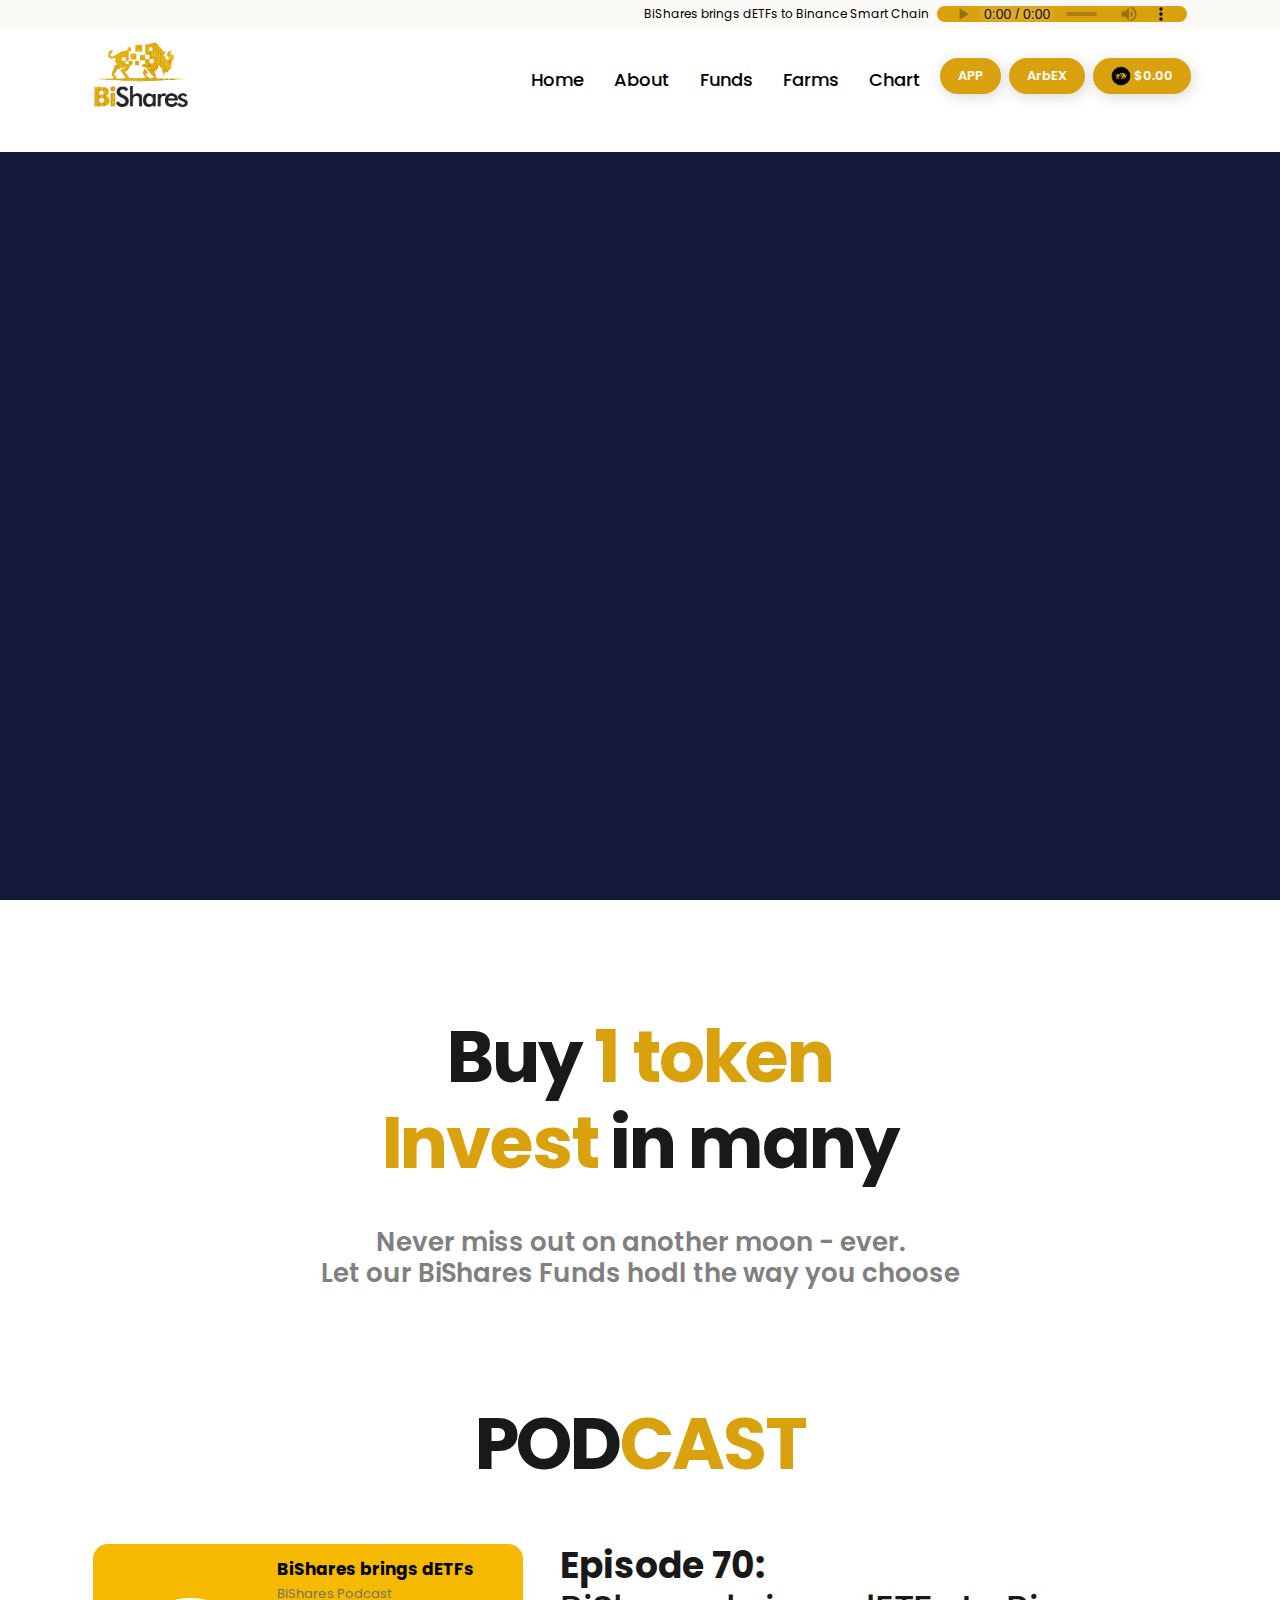
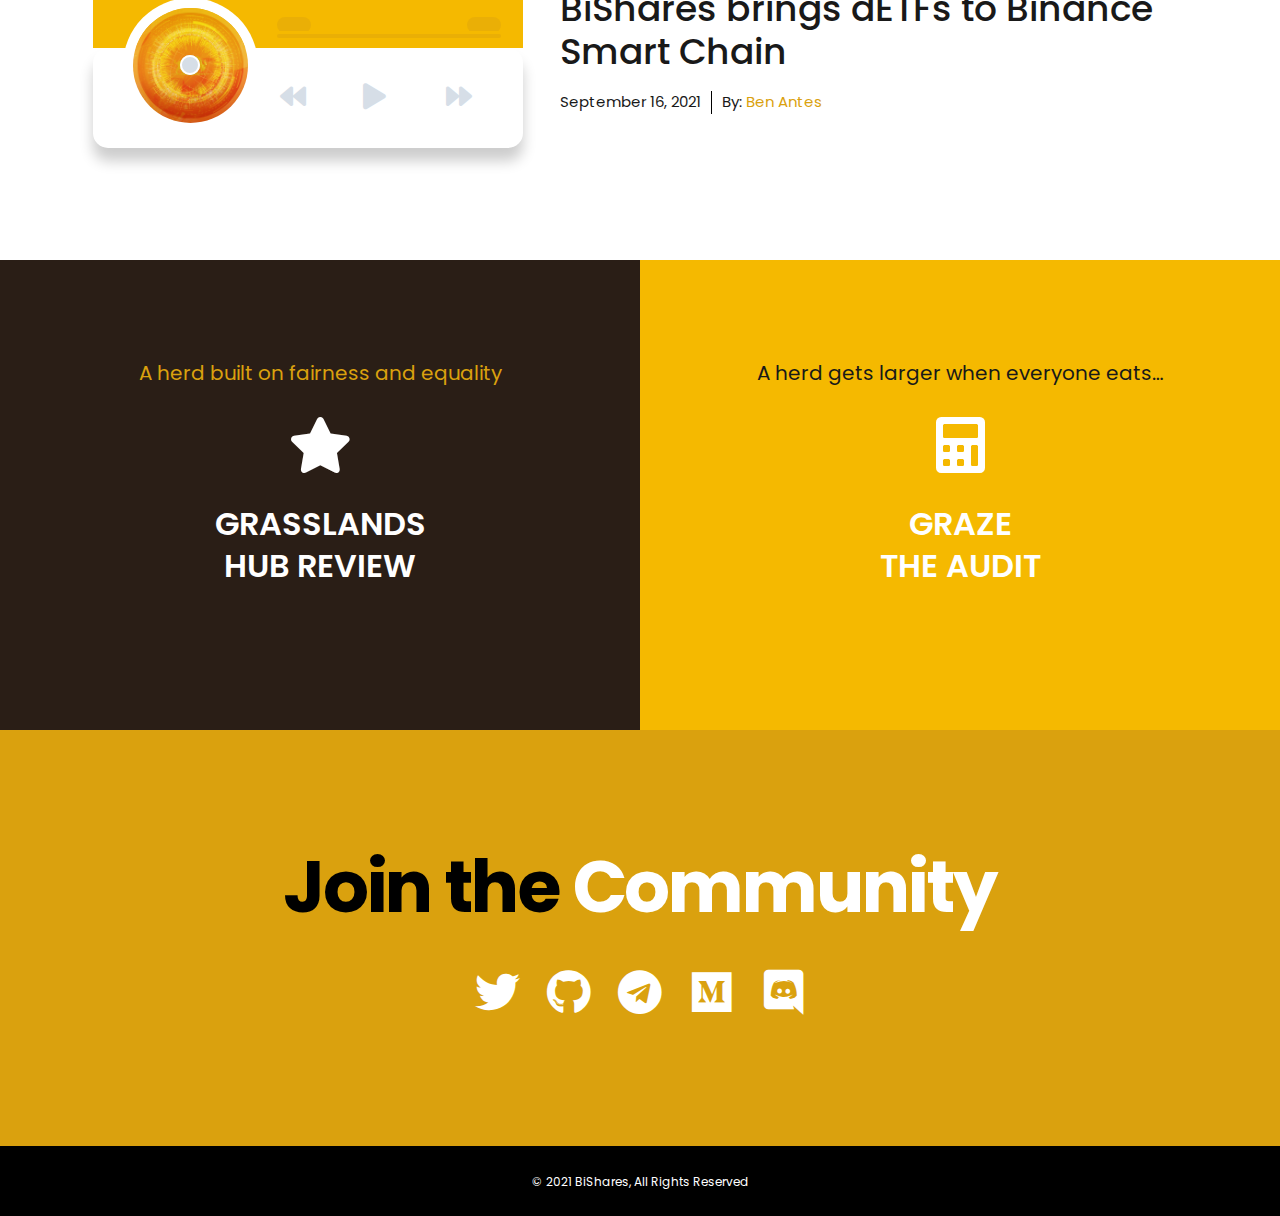
==== commit 469e4998: "spotify absent" ====
--- a/about-us.html
+++ b/about-us.html
@@ -206,13 +206,13 @@
                                 <div>
                                     By: <a href="https://www.bsc.news/podcasts/episode-70-bishares-brings-detfs-to-binance-smart-chain" target="_blank">Ben Antes</a>
                                 </div>
-                                <div>
+                                <!--<div>
                                     <a href="https://open.spotify.com/show/5YOGfITw4cgUshec4LVRIA" target="_blank" class="spotify-link">
                                         <span class="btn-icon__inner fab fa-spotify custom-tooltip">
                                             <span class="custom-tooltiptext">Listen on Spotify</span>
                                         </span>
                                     </a>
-                                </div>
+                                </div>-->
                             </div>
                         </div>
                     </div>
